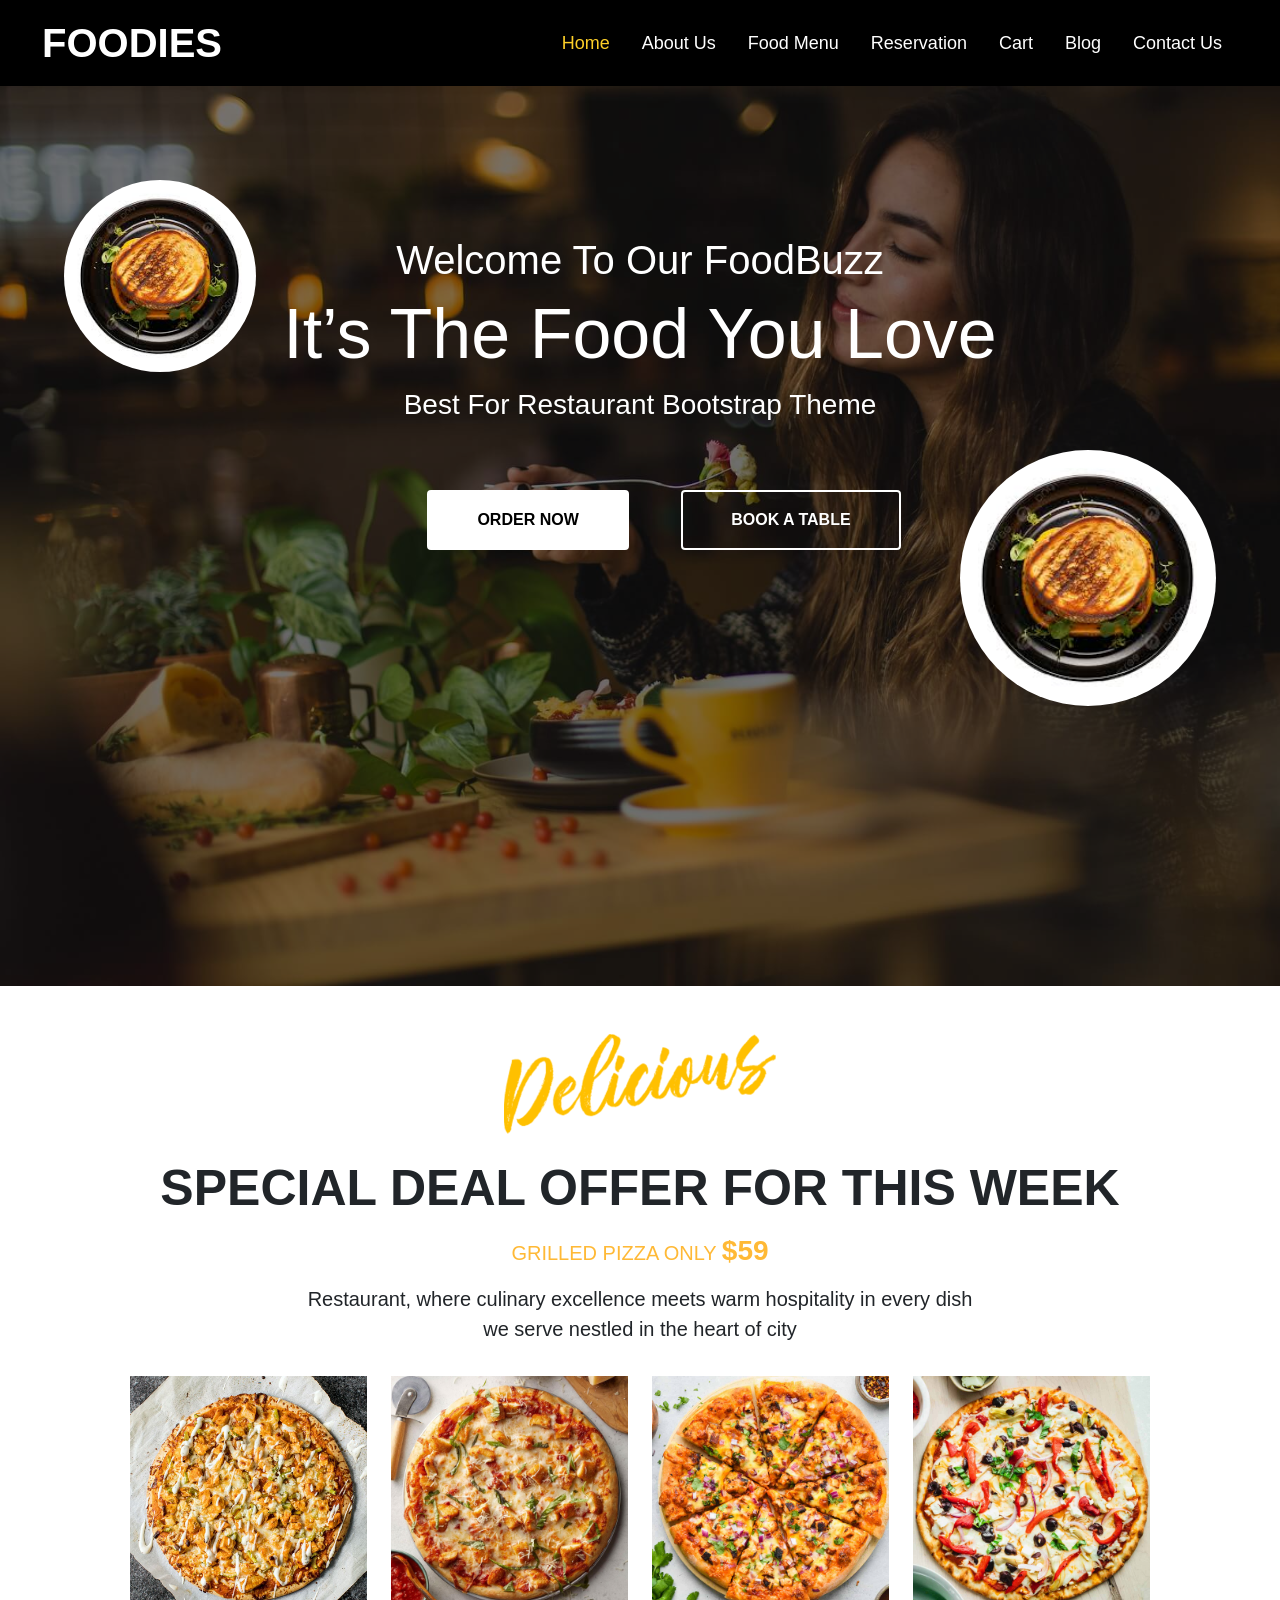
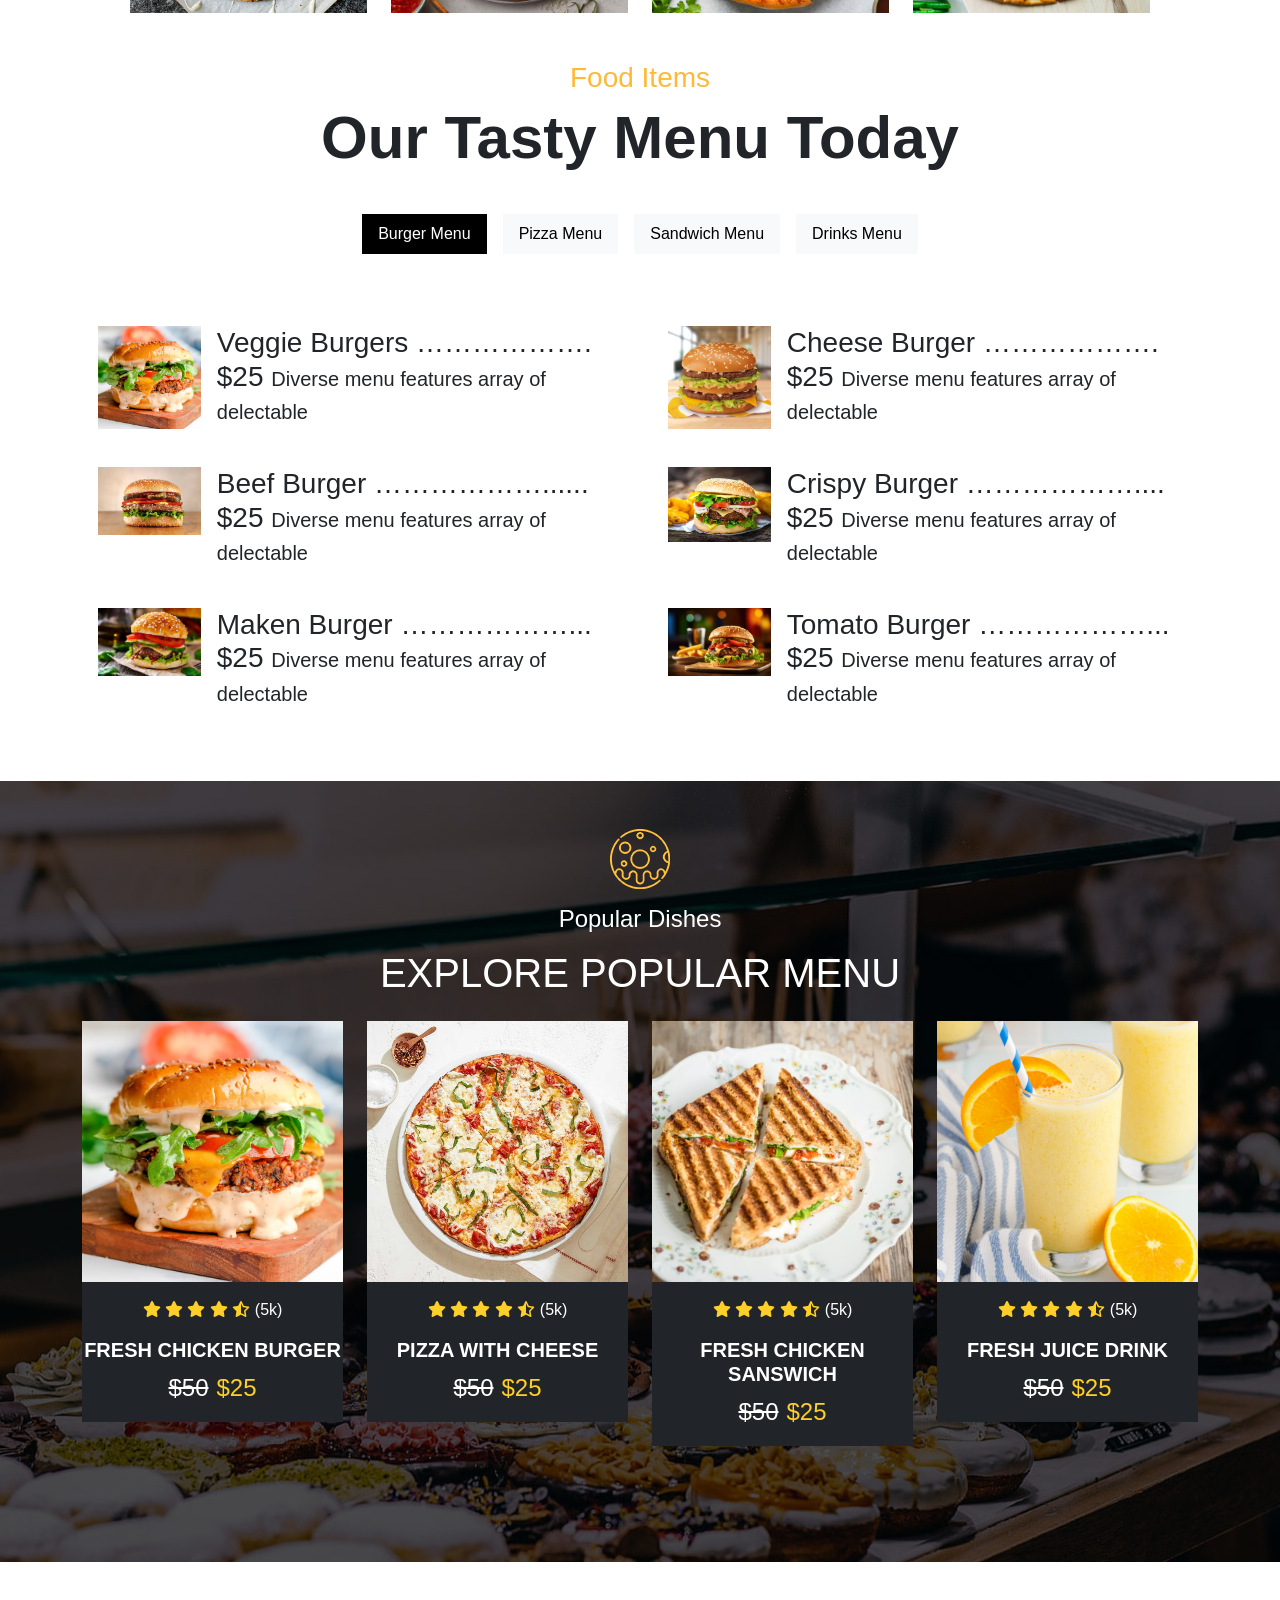
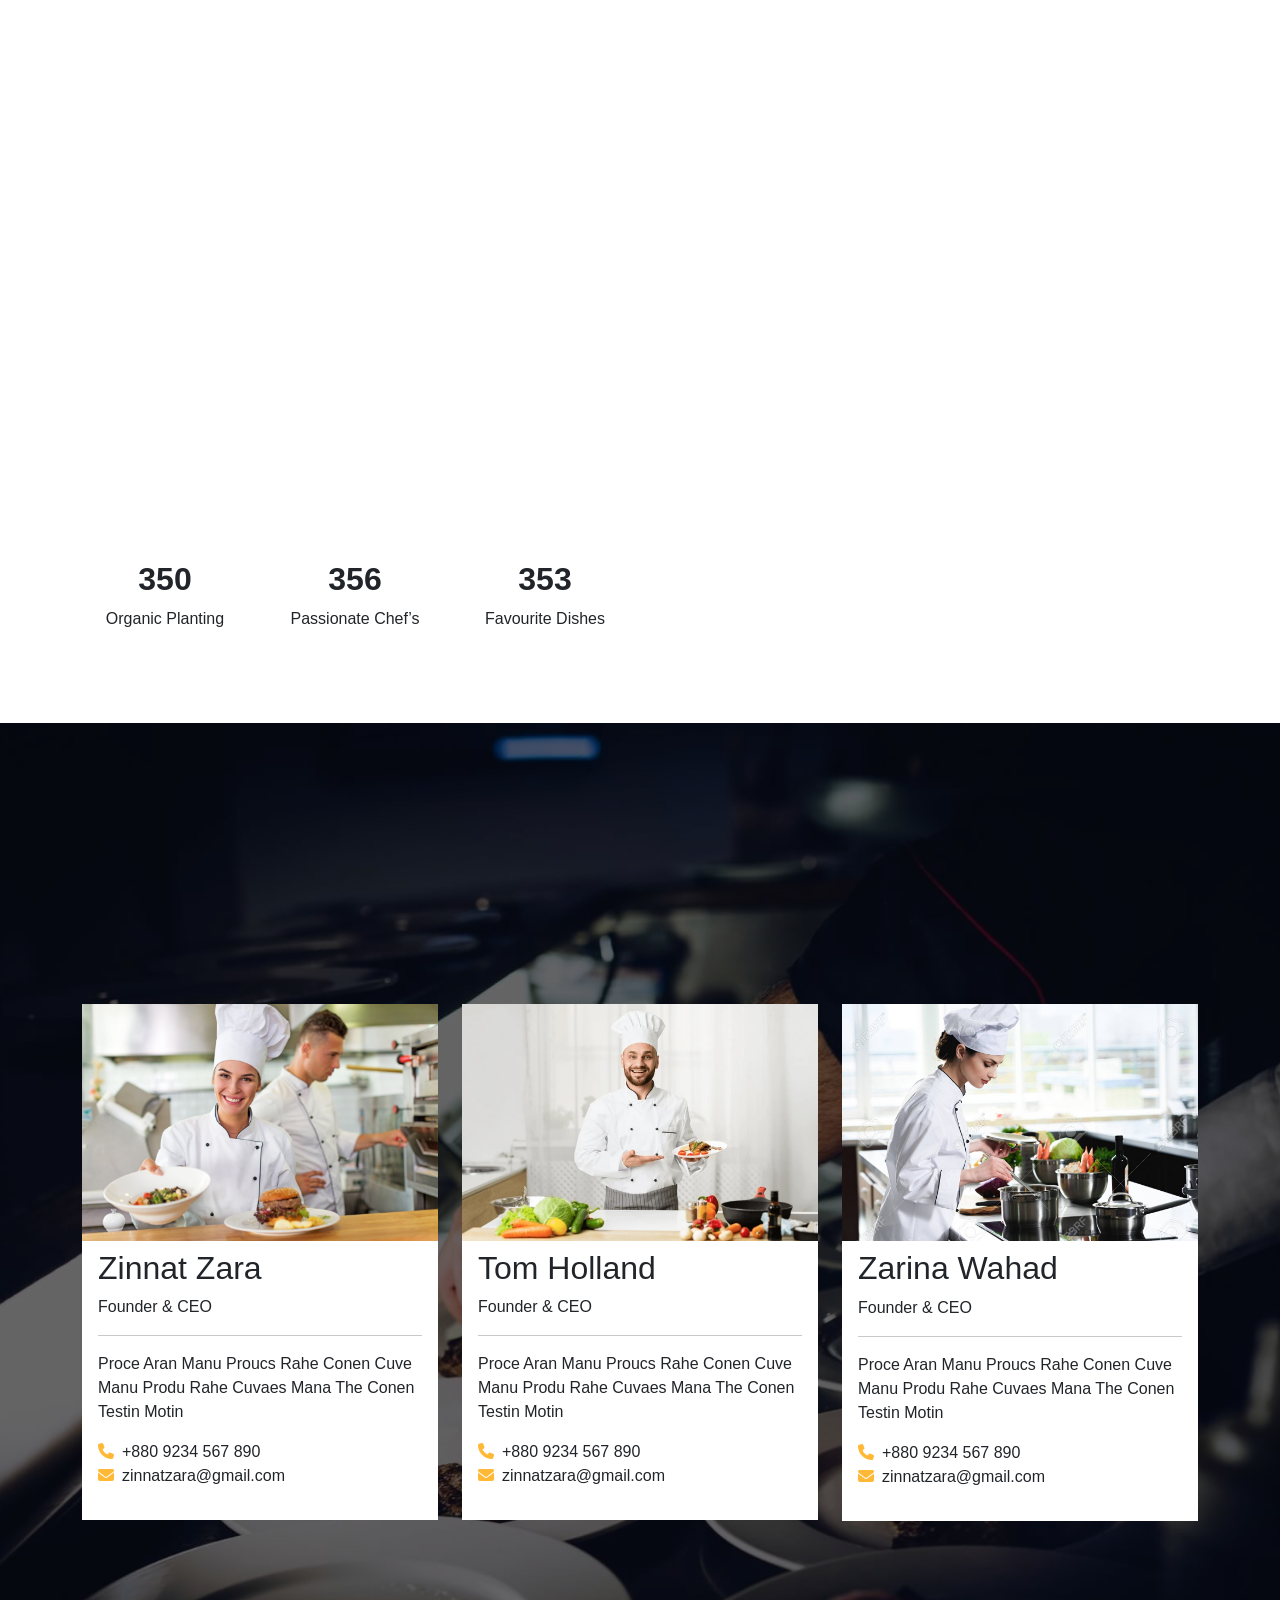
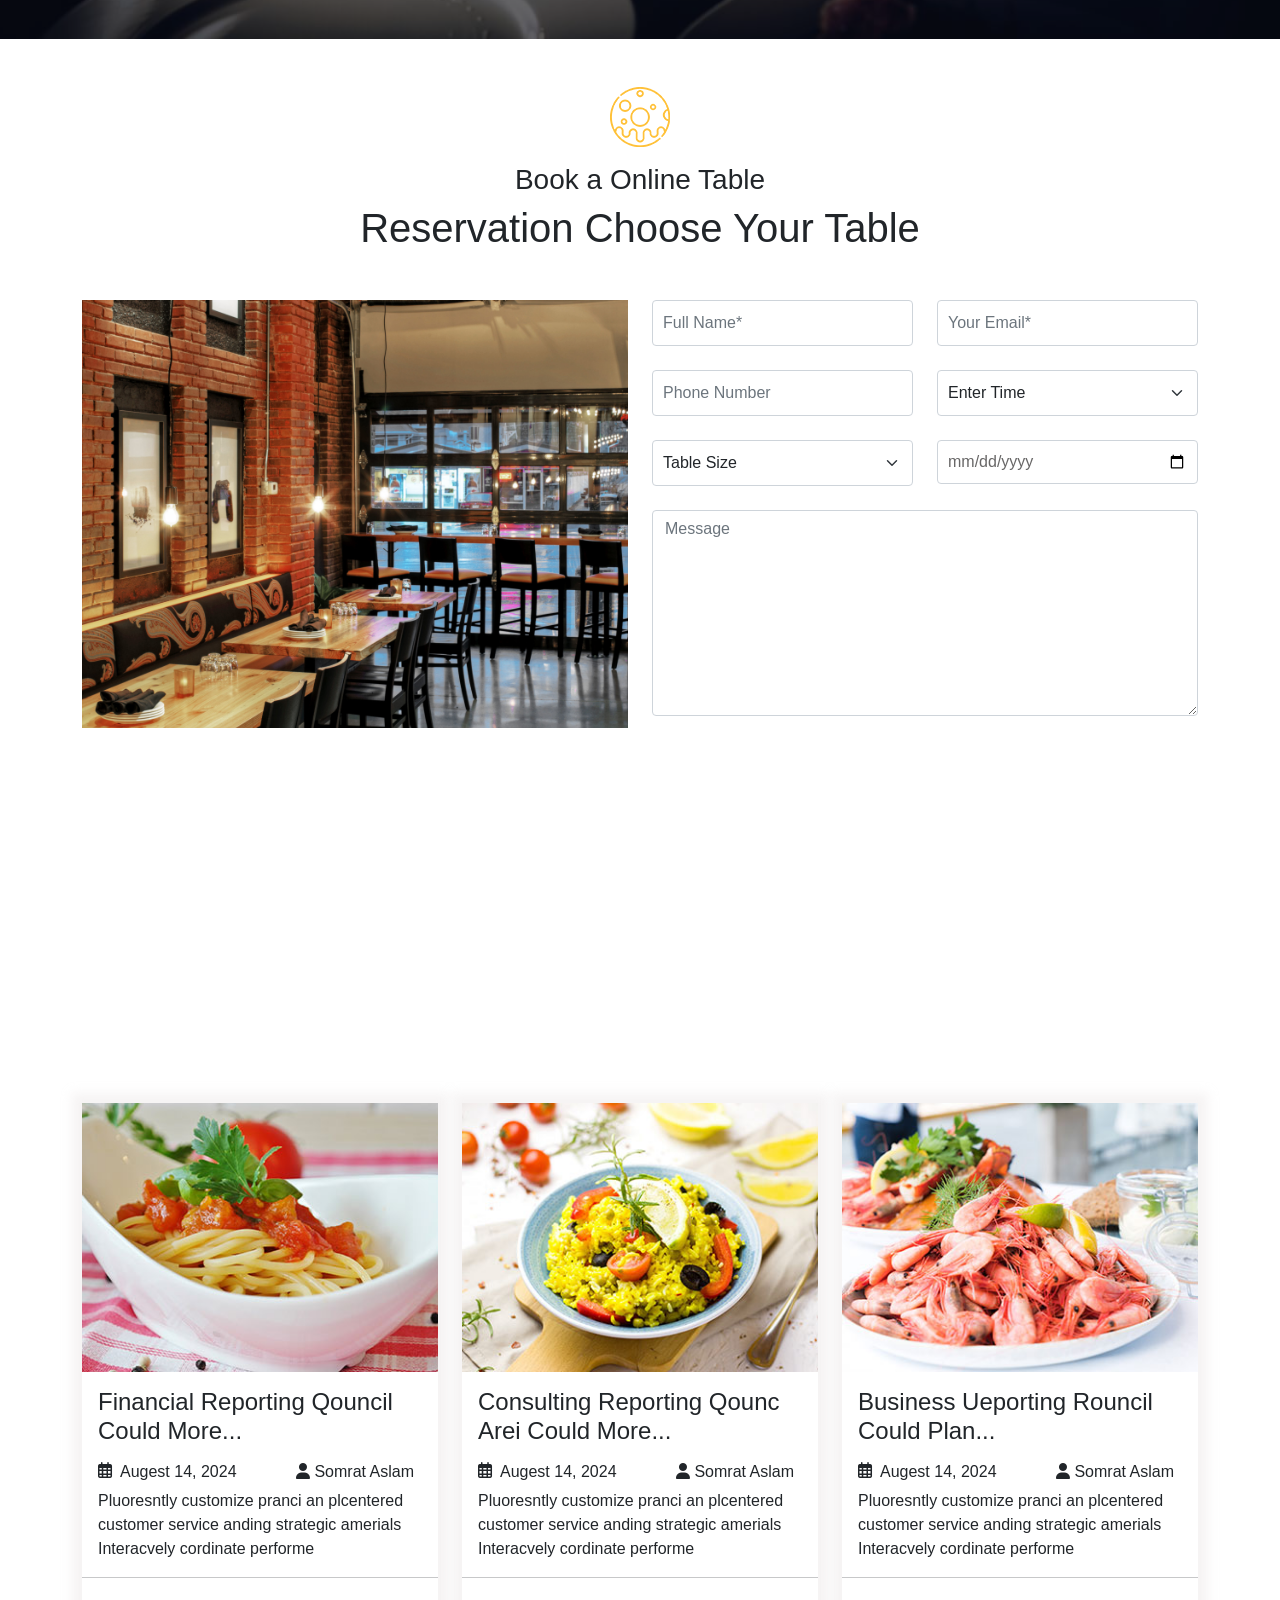
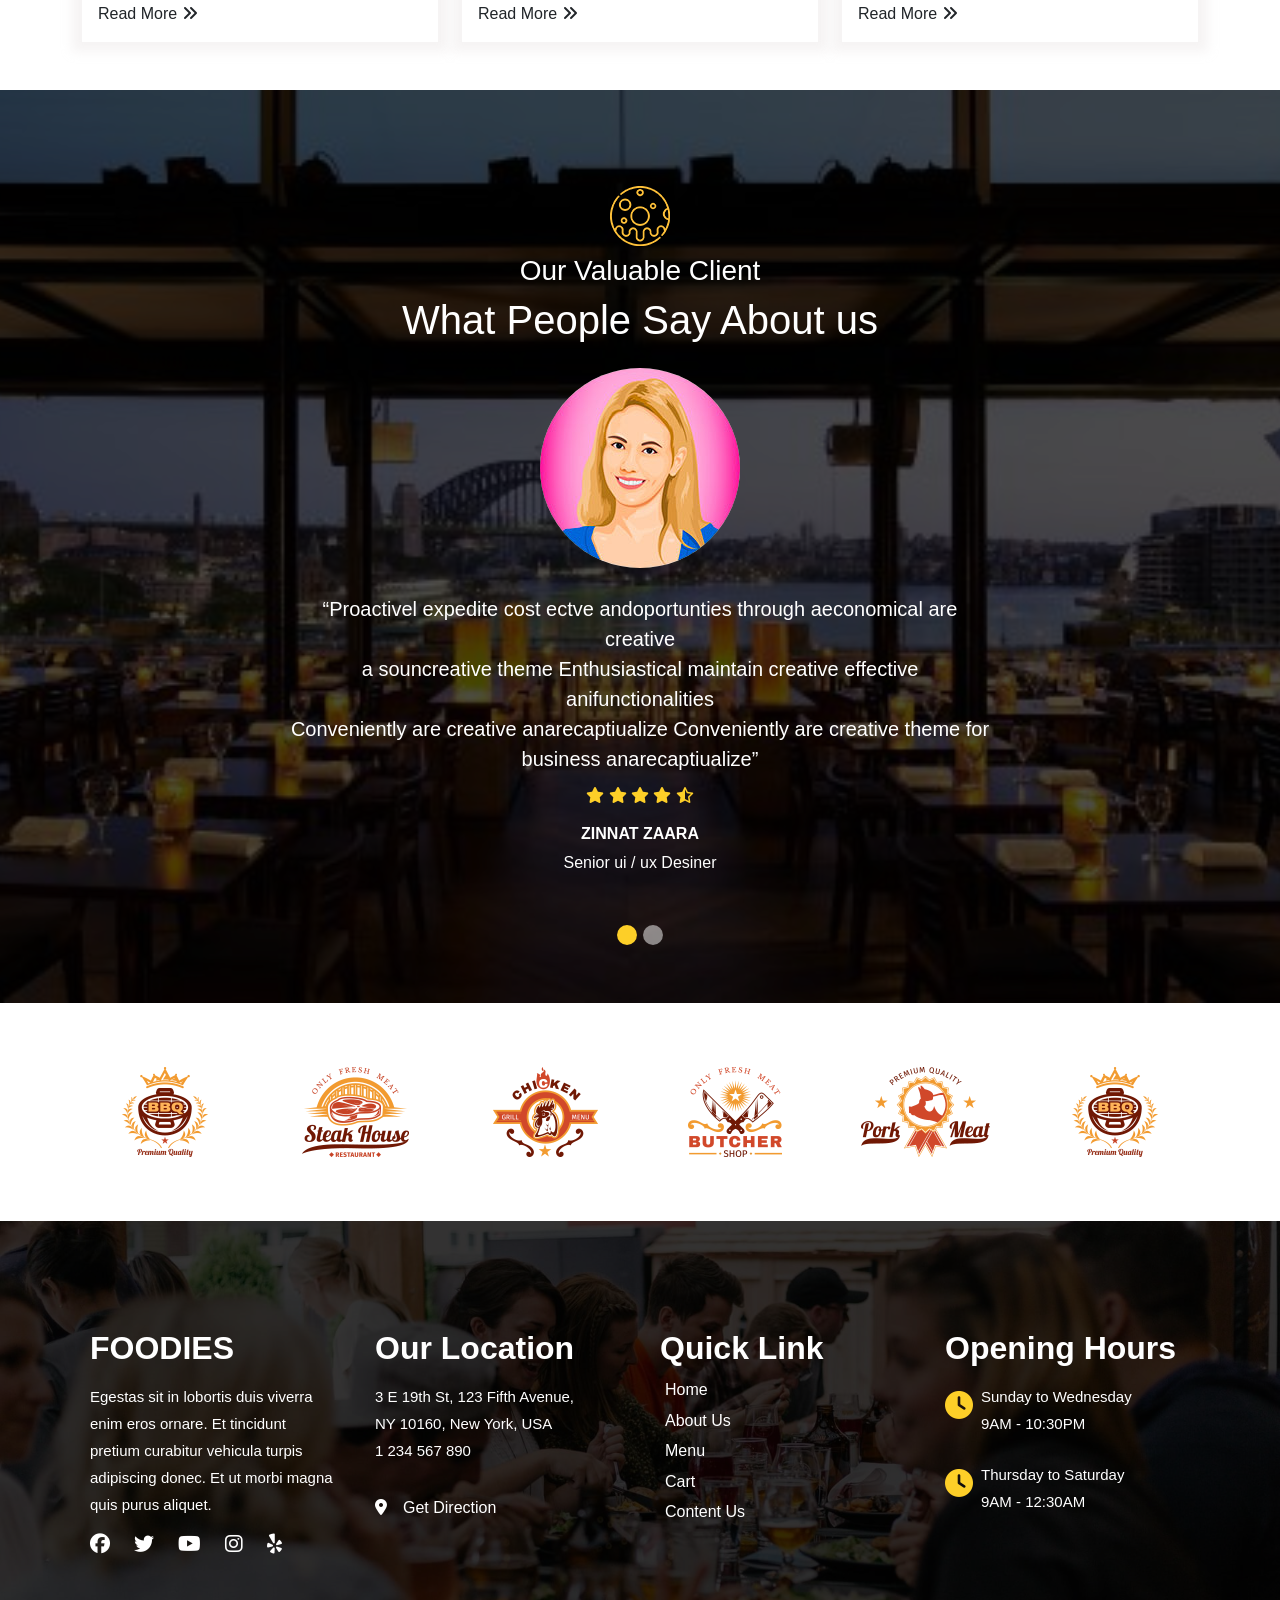
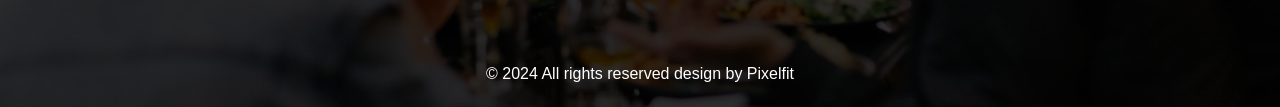
==== index.html @ 7171b112 "Add files via upload" ====
<!DOCTYPE html>
<html lang="en">

<head>
    <meta charset="UTF-8">
    <meta name="viewport" content="width=device-width, initial-scale=1.0">
    <title>FOODIES</title>
    <link rel="stylesheet" href="Assets/CSS/index.css">
    <link rel="stylesheet" href="Assets/CSS/responsive.css">
    <link rel="stylesheet" href="Assets/CSS/bootstrap.min.css">
    <link rel="stylesheet" href="Assets/CSS/all.css">
    <link rel="stylesheet" href="Assets/CSS/fontawesome.css">
    <link href="https://unpkg.com/aos@2.3.1/dist/aos.css" rel="stylesheet">
    <link rel="shortcut icon" href="Assets/Images/superfood.webp" type="image/x-icon">
</head>

<body>

    <!-- Nav-Section -->
        <nav class="navbar navbar-expand-lg navbar-light">
            <div class="container-fluid">
                <a class="navbar-brand fw-bold fs-1" href="#">FOODIES</a>
                <button class="navbar-toggler" type="button" data-bs-toggle="collapse"
                    data-bs-target="#navbarSupportedContent" aria-controls="navbarSupportedContent"
                    aria-expanded="false" aria-label="Toggle navigation">
                    <span class="navbar-toggler-icon"></span>
                </button>
                <div class="collapse navbar-collapse" id="navbarSupportedContent">
                    <ul class="navbar-nav ms-auto mb-2 mb-lg-0">
                        <li class="nav-item">
                            <a class="nav-link active" style="color: #fdcf28;" aria-current="page"
                                href="index.html">Home</a>
                        </li>
                        <li class="nav-item">
                            <a class="nav-link text-white" href="About-Us.html">About Us</a>
                        </li>
                        <li class="nav-item">
                            <a class="nav-link text-white" href="Food-Menu.html">Food Menu</a>
                        </li>
                        <li class="nav-item">
                            <a class="nav-link text-white" href="Reservation.html">Reservation</a>
                        </li>
                        <li class="nav-item">
                            <a class="nav-link text-white" href="Cart.html">Cart</a>
                        </li>
                        <li class="nav-item">
                            <a class="nav-link text-white" href="Blog.html">Blog</a>
                        </li>
                        <li class="nav-item">
                            <a class="nav-link text-white" href="Contact.html">Contact Us</a>
                        </li>
                    </ul>
                </div>
            </div>
        </nav>
    <div class="hero-section">
        <div class="img-1"><img src="Assets/Images/sandwich.jpeg" alt=""></div>
        <div class="heading text-center">
            <h2 class="text-white fs-1">Welcome To Our FoodBuzz</h2>
            <h1 class="text-white">It’s The Food You Love</h1>
            <p class="fs-3 text-white">Best For Restaurant Bootstrap Theme</p>
        </div>
        <div class="btns text-center">
            <button class="btn btn-1 fw-bold px-5 py-3 ms-5 mt-5" data-aos="fade-down" data-aos-duration="2000">ORDER
                NOW</button>
            <a href="#BookTable"><button class="btn btn-2 fw-bold px-5 py-3 ms-5 mt-5" data-aos="fade-down"
                    data-aos-duration="2000">BOOK A TABLE</button></a>
        </div>
        <div class="img-2"><img src="Assets/Images/sandwich.jpeg"></div>
    </div>
    <!-- End Nav-Section -->



    <!-- Start Offer-Section -->
    <section class="offer-sections my-5">
        <div class="container">
            <div class="row">
                <div class="col-lg-12">
                    <div class="offer-heading text-center" data-aos="fade-up" data-aos-duration="1500">
                        <img src="Assets/Images/delicious.png" alt="">
                        <h1 class="fw-bold mt-4 text-uppercase">Special deal offer for this week</h1>
                        <h5 class="my-3">grilled pizza only <span class="fs-3 fw-bold">$59</span></h5>
                        <p class="fs-5">Restaurant, where culinary excellence meets warm hospitality in every dish <br>
                            we serve nestled in the heart of city</p>
                    </div>
                </div>
            </div>
            <div class="row px-5 justify-content-center">
                <div class="col-lg-3 col-md-6 col-sm-6">
                    <div class="offer-1 mt-3" data-aos="fade-right" data-aos-duration="1500">
                        <img src="Assets/Images/pizza-3.jpeg" alt="">
                        <div class="discount">
                            <h4 class="fw-bold">Special Offer</h4>
                            <h1 class="fw-bold">$20</h1>
                            <h4 class="fw-bold">Discount</h4>
                        </div>
                    </div>
                </div>
                <div class="col-lg-3 col-md-6 col-sm-6">
                    <div class="offer-1 mt-3" data-aos="fade-right" data-aos-duration="1500">
                        <img src="Assets/Images/pizza-4.jpg" alt="">
                        <div class="discount">
                            <h4 class="fw-bold">Special Offer</h4>
                            <h1 class="fw-bold">$20</h1>
                            <h4 class="fw-bold">Discount</h4>
                        </div>
                    </div>
                </div>
                <div class="col-lg-3 col-md-6 col-sm-6">
                    <div class="offer-1 mt-3" data-aos="fade-right" data-aos-duration="1500">
                        <img src="Assets/Images/pizza-5.jpg" alt="">
                        <div class="discount">
                            <h4 class="fw-bold">Special Offer</h4>
                            <h1 class="fw-bold">$20</h1>
                            <h4 class="fw-bold">Discount</h4>
                        </div>
                    </div>
                </div>
                <div class="col-lg-3 col-md-6 col-sm-6">
                    <div class="offer-1 mt-3" data-aos="fade-right" data-aos-duration="1500">
                        <img src="Assets/Images/greek-pizza.jpg" alt="">
                        <div class="discount">
                            <h4 class="fw-bold">Special Offer</h4>
                            <h1 class="fw-bold">$20</h1>
                            <h4 class="fw-bold">Discount</h4>
                        </div>
                    </div>
                </div>
            </div>
        </div>
    </section>
    <!-- Start Offer-Section -->



    <!-- Start Food-items-Section -->
    <section class="food-items my-5">
        <div class="container">
            <div class="row">
                <div class="col-lg-12">
                    <div class="food-heading text-center" data-aos="fade-down" data-aos-duration="1500">
                        <h4 class="fs-3">Food Items</h4>
                        <h1 class="fw-bold">Our Tasty Menu Today</h1>
                    </div>
                </div>
            </div>
            <div class="row">
                <div class="col-lg-12 col-md-12 col-sm-12 col-10 ms-4 ms-xxl-0 ms-lg-0 ms-md-0 ms-sm-0">
                    <div class="Food-menu justify-content-center d-flex mt-4" data-aos="fade-right"
                        data-aos-duration="1500">
                        <ul class="nav">
                            <li id="button1" class="nav-items m-2" onclick="changebg(this)"><a href="#Burger"
                                    data-toggle="pill" class="nav-link active">Burger Menu</a></li>
                            <li id="button1" class="nav-items m-2" onclick="changebg(this)"><a href="#Pizza"
                                    data-toggle="pill" class="nav-link ">Pizza Menu</a></li>
                            <li id="button1" class="nav-items m-2" onclick="changebg(this)"><a href="#Sandwich"
                                    data-toggle="pill" class="nav-link">Sandwich Menu</a></li>
                            <li id="button1" class="nav-items m-2" onclick="changebg(this)"><a href="#Drinks"
                                    data-toggle="pill" class="nav-link">Drinks Menu</a></li>
                        </ul>
                    </div>
                </div>
            </div>
            <div class="row mt-5">
                <div class="tab-content">
                    <div class="tab-pane active" id="Burger">
                        <div class="row">
                            <div class="col-lg-6">
                                <div class="Burger-Menu m-3 d-flex" data-aos-duration="1500" data-aos="fade-right">
                                    <img src="Assets/Images/veggie-burgers.webp" alt="" width="20%" height="20%">
                                    <h3 class="ms-3">Veggie Burgers ………………. $25
                                        <span class="fs-5">Diverse menu features array of delectable</span>
                                    </h3>
                                </div>
                            </div>
                            <div class="col-lg-6">
                                <div class="Burger-Menu m-3 d-flex" data-aos-duration="1500" data-aos="fade-right">
                                    <img src="Assets/Images/Menu_Burgers.jpg" alt="" width="20%" height="20%">
                                    <h3 class="ms-3">Cheese Burger ………………. $25
                                        <span class="fs-5">Diverse menu features array of delectable</span>
                                    </h3>
                                </div>
                            </div>
                            <div class="col-lg-6">
                                <div class="Burger-Menu m-3 d-flex" data-aos-duration="1500" data-aos="fade-right">
                                    <img src="Assets/Images/beef-burger.jpeg" alt="" width="20%" height="20%">
                                    <h3 class="ms-3">Beef Burger ………………...... $25
                                        <span class="fs-5">Diverse menu features array of delectable</span>
                                    </h3>
                                </div>
                            </div>
                            <div class="col-lg-6">
                                <div class="Burger-Menu m-3 d-flex" data-aos-duration="1500" data-aos="fade-right">
                                    <img src="Assets/Images/crispy-burger.avif" alt="" width="20%" height="20%">
                                    <h3 class="ms-3">Crispy Burger ……………….... $25
                                        <span class="fs-5">Diverse menu features array of delectable</span>
                                    </h3>
                                </div>
                            </div>
                            <div class="col-lg-6">
                                <div class="Burger-Menu m-3 d-flex" data-aos-duration="1500" data-aos="fade-right">
                                    <img src="Assets/Images/makan-burger.jpg" alt="" width="20%" height="20%">
                                    <h3 class="ms-3">Maken Burger ………………... $25
                                        <span class="fs-5">Diverse menu features array of delectable</span>
                                    </h3>
                                </div>
                            </div>
                            <div class="col-lg-6">
                                <div class="Burger-Menu m-3 d-flex" data-aos-duration="1500" data-aos="fade-right">
                                    <img src="Assets/Images/burger-tomateoes.webp" alt="" width="20%" height="20%">
                                    <h3 class="ms-3">Tomato Burger ………………... $25
                                        <span class="fs-5">Diverse menu features array of delectable</span>
                                    </h3>
                                </div>
                            </div>
                        </div>
                    </div>
                    <div class="tab-pane" id="Pizza">
                        <div class="row">
                            <div class="col-lg-6">
                                <div class="Pizza-Menu m-3 d-flex">
                                    <img src="Assets/Images/pizza-5.jpg" alt="" width="20%" height="20%">
                                    <h3 class="ms-3">Bean Pizza ……………….......... $25
                                        <span class="fs-5">Diverse menu features array of delectable</span>
                                    </h3>
                                </div>
                            </div>
                            <div class="col-lg-6">
                                <div class="Pizza-Menu m-3 d-flex">
                                    <img src="Assets/Images/greek-pizza.jpg" alt="" width="20%" height="20%">
                                    <h3 class="ms-3">Greek Pizza ……………….... $25
                                        <span class="fs-5">Diverse menu features array of delectable</span>
                                    </h3>
                                </div>
                            </div>
                            <div class="col-lg-6">
                                <div class="Pizza-Menu m-3 d-flex">
                                    <img src="Assets/Images/california-pizza.jpg" alt="" width="20%" height="20%">
                                    <h3 class="ms-3">California Pizza ………………... $25
                                        <span class="fs-5">Diverse menu features array of delectable</span>
                                    </h3>
                                </div>
                            </div>
                            <div class="col-lg-6">
                                <div class="Pizza-Menu m-3 d-flex">
                                    <img src="Assets/Images/pizza-3.jpeg" alt="" width="20%" height="20%">
                                    <h3 class="ms-3">Crispy Pizza ………………..... $25
                                        <span class="fs-5">Diverse menu features array of delectable</span>
                                    </h3>
                                </div>
                            </div>
                            <div class="col-lg-6">
                                <div class="Pizza-Menu m-3 d-flex">
                                    <img src="Assets/Images/pizza-4.jpg" alt="" width="20%" height="20%">
                                    <h3 class="ms-3">Cheese Pizza ………………..... $25
                                        <span class="fs-5">Diverse menu features array of delectable</span>
                                    </h3>
                                </div>
                            </div>
                            <div class="col-lg-6">
                                <div class="Pizza-Menu m-3 d-flex">
                                    <img src="Assets/Images/popular-pizza.jpeg" alt="" width="20%" height="20%">
                                    <h3 class="ms-3">Beef Pizza ………………........ $25
                                        <span class="fs-5">Diverse menu features array of delectable</span>
                                    </h3>
                                </div>
                            </div>
                        </div>
                    </div>
                    <div class="tab-pane " id="Sandwich">
                        <div class="row">
                            <div class="col-lg-6">
                                <div class="Pizza-Menu m-3 d-flex">
                                    <img src="Assets/Images/open-sandwich.jpeg" alt="" width="20%" height="20%">
                                    <h3 class="ms-3">Open Sanswich ………………. $25
                                        <span class="fs-5">Diverse menu features array of delectable</span>
                                    </h3>
                                </div>
                            </div>
                            <div class="col-lg-6">
                                <div class="Pizza-Menu m-3 d-flex">
                                    <img src="Assets/Images/Egg-Sandwich.jpg" alt="" width="20%" height="20%">
                                    <h3 class="ms-3">Egg Sandwich ………………... $25
                                        <span class="fs-5">Diverse menu features array of delectable</span>
                                    </h3>
                                </div>
                            </div>
                            <div class="col-lg-6">
                                <div class="Pizza-Menu m-3 d-flex">
                                    <img src="Assets/Images/Grilled-sandwich.webp" alt="" width="20%" height="20%">
                                    <h3 class="ms-3">Grilled Sandwich …………....... $25
                                        <span class="fs-5">Diverse menu features array of delectable</span>
                                    </h3>
                                </div>
                            </div>
                            <div class="col-lg-6">
                                <div class="Pizza-Menu m-3 d-flex">
                                    <img src="Assets/Images/img-3.jpg" alt="" width="20%" height="20%">
                                    <h3 class="ms-3">vegetable Sandwich ………….. $25
                                        <span class="fs-5">Diverse menu features array of delectable</span>
                                    </h3>
                                </div>
                            </div>
                            <div class="col-lg-6">
                                <div class="Pizza-Menu m-3 d-flex">
                                    <img src="Assets/Images/club sandwich.jpg" alt="" width="20%" height="20%">
                                    <h3 class="ms-3">Club Sandwich ………………. $25
                                        <span class="fs-5">Diverse menu features array of delectable</span>
                                    </h3>
                                </div>
                            </div>
                            <div class="col-lg-6">
                                <div class="Pizza-Menu m-3 d-flex">
                                    <img src="Assets/Images/chicken sandwich.jpg" alt="" width="20%" height="20%">
                                    <h3 class="ms-3">Chicken Sandwich ………….... $25
                                        <span class="fs-5">Diverse menu features array of delectable</span>
                                    </h3>
                                </div>
                            </div>
                        </div>
                    </div>
                    <div class="tab-pane " id="Drinks">
                        <div class="row">
                            <div class="col-lg-6">
                                <div class="Pizza-Menu m-3 d-flex">
                                    <img src="Assets/Images/colorful-refreshing-cocktails.webp" alt="" width="20%"
                                        height="20%">
                                    <h3 class="ms-3">Refreshing Drinks ………………. $25
                                        <span class="fs-5">Diverse menu features array of delectable</span>
                                    </h3>
                                </div>
                            </div>
                            <div class="col-lg-6">
                                <div class="Pizza-Menu m-3 d-flex">
                                    <img src="Assets/Images/fruit-juices-drinks.webp" alt="" width="20%" height="20%">
                                    <h3 class="ms-3">Fruit Drinks ………………..... $25
                                        <span class="fs-5">Diverse menu features array of delectable</span>
                                    </h3>
                                </div>
                            </div>
                            <div class="col-lg-6">
                                <div class="Pizza-Menu m-3 d-flex">
                                    <img src="Assets/Images/vegetable-juices-drinks.webp" alt="" width="20%" height="20%">
                                    <h3 class="ms-3">vegetable Drinks ………………... $25
                                        <span class="fs-5">Diverse menu features array of delectable</span>
                                    </h3>
                                </div>
                            </div>
                            <div class="col-lg-6">
                                <div class="Pizza-Menu m-3 d-flex">
                                    <img src="Assets/Images/water-drink.webp" alt="" width="20%" height="20%">
                                    <h3 class="ms-3">Water Drinks ………………..... $25
                                        <span class="fs-5">Diverse menu features array of delectable</span>
                                    </h3>
                                </div>
                            </div>
                            <div class="col-lg-6">
                                <div class="Pizza-Menu m-3 d-flex">
                                    <img src="Assets/Images/coffee-hot.webp" alt="" width="20%" height="20%">
                                    <h3 class="ms-3">Hot Coffee Drinks ……………….. $25
                                        <span class="fs-5">Diverse menu features array of delectable</span>
                                    </h3>
                                </div>
                            </div>
                            <div class="col-lg-6">
                                <div class="Pizza-Menu m-3 d-flex">
                                    <img src="Assets/Images/cacao-chocolate-hot.webp" alt="" width="20%" height="20%">
                                    <h3 class="ms-3">Hot Chocolate ………………... $25
                                        <span class="fs-5">Diverse menu features array of delectable</span>
                                    </h3>
                                </div>
                            </div>
                        </div>
                    </div>
                </div>
            </div>
        </div>
    </section>
    <!-- End Food-items-Section -->


    <!-- Start PopularDish-Section -->
    <section class="popular-dish mt-5 pt-5">
        <div class="dish text-center" data-aos="fade-down" data-aos-duration="2000">
            <img src="Assets/Images/sc-img.png" class="pb-3" alt="">
            <h4 class="mb-3 text-white">Popular Dishes</h4>
            <h1 class="fs-lg-1 text-white">EXPLORE POPULAR MENU</h1>
        </div>
        <div class="container">
            <div class="row">
                <div class="col-lg-3 col-md-6 col-sm-6">
                    <div class="dish-1 bg-dark mt-3" data-aos="fade-down" data-aos-duration="1500">
                        <img src="Assets/Images/veggie-burgers.webp" alt="">
                           <div class="dish-hover">
                            <div class="stars text-center mt-3">
                                <i class="fa-solid fa-star"></i>
                                <i class="fa-solid fa-star"></i>
                                <i class="fa-solid fa-star"></i>
                                <i class="fa-solid fa-star"></i>
                                <i class="fa-regular fa-star-half-stroke"></i>
                                <span class="text-white">(5k)</span>
                            </div>
                            <h5 class="text-white text-uppercase mt-3 text-center fw-bold">fresh chicken burger</h5>
                            <p class="fs-4 text-center less-price pb-3"><del class="text-white pe-2">$50</del>$25</p> 
                           </div>
                    </div>
                </div>
                <div class="col-lg-3 col-md-6 col-sm-6">
                    <div class="dish-1 bg-dark mt-3" data-aos="fade-down" data-aos-duration="1500">
                        <img src="Assets/Images/california-pizza.jpg" alt="">
                        <div class="stars text-center mt-3">
                            <i class="fa-solid fa-star"></i>
                            <i class="fa-solid fa-star"></i>
                            <i class="fa-solid fa-star"></i>
                            <i class="fa-solid fa-star"></i>
                            <i class="fa-regular fa-star-half-stroke"></i>
                            <span class="text-white">(5k)</span>
                        </div>
                        <h5 class="text-white text-uppercase mt-3 text-center fw-bold">pizza with cheese</h5>
                        <p class="fs-4 text-center less-price pb-3"><del class="text-white pe-2">$50</del>$25</p>
                    </div>
                </div>
                <div class="col-lg-3 col-md-6 col-sm-6">
                    <div class="dish-1 bg-dark mt-3" data-aos="fade-down" data-aos-duration="1500"><img
                            src="Assets/Images/Grilled-sandwich.webp" alt="">
                            <div class="stars text-center mt-3">
                                <i class="fa-solid fa-star"></i>
                                <i class="fa-solid fa-star"></i>
                                <i class="fa-solid fa-star"></i>
                                <i class="fa-solid fa-star"></i>
                                <i class="fa-regular fa-star-half-stroke"></i>
                                <span class="text-white">(5k)</span>
                            </div>
                            <h5 class="text-white text-uppercase mt-3 text-center fw-bold">fresh chicken Sanswich</h5>
                            <p class="fs-4 text-center less-price pb-3"><del class="text-white pe-2">$50</del>$25</p>
                    </div>
                </div>
                <div class="col-lg-3 col-md-6 col-sm-6">
                    <div class="dish-1 bg-dark mt-3" data-aos="fade-down" data-aos-duration="1500"><img
                            src="Assets/Images/Orange-Juliu.jpg" alt="">
                            <div class="stars text-center mt-3">
                                <i class="fa-solid fa-star"></i>
                                <i class="fa-solid fa-star"></i>
                                <i class="fa-solid fa-star"></i>
                                <i class="fa-solid fa-star"></i>
                                <i class="fa-regular fa-star-half-stroke"></i>
                                <span class="text-white">(5k)</span>
                            </div>
                            <h5 class="text-white text-uppercase mt-3 text-center fw-bold">fresh Juice drink</h5>
                            <p class="fs-4 text-center less-price pb-3"><del class="text-white pe-2">$50</del>$25</p>
                    </div>
                </div>
            </div>
        </div>
    </section>
    <!-- End PopularDish-Section -->


    <!-- Start ChooseUs-Section -->
    <section class="choose-us my-5">
        <div class="container">
            <div class="row">
                <div class="col-lg-6">
                    <div class="choose-text" data-aos="fade-right" data-aos-duration="2000">
                        <h5 class="fw-bold">WHY CHOOSE US</h5>
                        <h1 class="py-3 fw-bold"> WE OFFER QUALITY SERVICE
                            THAT CUSTOMER NEEDS
                        </h1>
                        <p class="pt-3">Welcome too restaurant, were culinary
                            excellence meets warm Hospitality in every
                            dish we serve. Nestled in the heart of City
                            Name our eatery invites you on a journey
                        </p>
                        <button class="btn fw-bold px-5 py-3 mt-5" data-aos="fade-down" data-aos-duration="2000">ORDER
                            NOW<i class="fa-solid fa-arrow-right ps-2"></i></button>
                    </div>
                    <div class="row mt-5">
                        <div class="col-lg-4 col-md-4 col-sm-4 col-6">
                            <h2 class="fw-bold text-center" id="count">350</h2>
                            <p class="text-center">Organic Planting</p>
                        </div>
                        <div class="col-lg-4 col-md-4 col-sm-4 col-6">
                            <h2 class="fw-bold text-center " id="counter">356</h2>
                            <p class="text-center">Passionate Chef’s</p>
                        </div>
                        <div class="col-lg-4 col-md-4 col-sm-4 col-6">
                            <h2 class="fw-bold text-center" id="counting">353</h2>
                            <p class="text-center">Favourite Dishes</p>
                        </div>
                    </div>
                </div>
                <div class="col-lg-6">
                    <div class="row">
                        <div class="col-lg-6">
                            <div class="choose-box mt-3" data-aos="fade-right" data-aos-duration="2000">
                                <img src="Assets/Images/Quality service1.PNG" alt="">
                                <h2>Best Quality
                                    Food
                                </h2>
                                <p>Sed ut perspiciatis unde omnis este natus sit voluptatem</p>
                            </div>
                        </div>
                        <div class="col-lg-6">
                            <div class="choose-box mt-3" data-aos="fade-right" data-aos-duration="2000">
                                <img src="Assets/Images/Quality service4.PNG" alt="">
                                <h2> 100%Natural
                                    Food
                                </h2>
                                <p>Sed ut perspiciatis unde omnis este natus sit voluptatem</p>
                            </div>
                        </div>
                        <div class="col-lg-6">
                            <div class="choose-box mt-3" data-aos="fade-right" data-aos-duration="2000">
                                <img src="Assets/Images/Quality service3.PNG" alt="">
                                <h2 class="pt-2">Fast Food
                                    Delivery
                                </h2>
                                <p>Sed ut perspiciatis unde omnis este natus sit voluptatem</p>
                            </div>
                        </div>
                        <div class="col-lg-6">
                            <div class="choose-box mt-3" data-aos="fade-right" data-aos-duration="2000">
                                <img src="Assets/Images/Quality service2.PNG" alt="">
                                <h2> Money Back
                                    Guarantee
                                </h2>
                                <p>Sed ut perspiciatis unde omnis este natus sit voluptatem</p>
                            </div>
                        </div>
                    </div>
                </div>
            </div>
        </div>
    </section>
    <!-- End ChooseUs-Section -->


    <!-- Start Chef-Section -->
    <section class="chef-container">
        <div class="container">
            <div class="row">
                <div class="col-lg-12">
                    <div class="chef-heading text-center text-white pt-5" data-aos="fade-down" data-aos-duration="2000">
                        <img src="Assets/Images/sc-img.png" alt="">
                        <h4 class="pt-3">Meet Our Chef</h4>
                        <h1>Meet Our Very Best Chefs</h1>
                    </div>
                </div>
            </div>
            <div class="row py-5 justify-content-center">
                <div class="col-lg-4 col-md-6 col-sm-6">
                    <div class="chef1 mt-3 pb-3" data-aos="fade-down" data-aos-duration="2000">
                        <img src="Assets/Images/chef-1.jpg" alt="">
                        <h2 class="ps-3 pt-2">Zinnat Zara</h2>
                        <p class="px-3">Founder & CEO</p>
                        <hr class="mx-3">
                        <p class="px-3">Proce Aran Manu Proucs Rahe Conen Cuve Manu Produ Rahe Cuvaes Mana The Conen
                            Testin Motin</p>
                        <div class="d-flex ms-3">
                            <div class="chef-no">
                                <i class="fa-solid fa-phone"></i><span class="ps-2">+880 9234 567 890</span>
                            </div>
                        </div>
                        <div class="d-flex mb-3 ms-3">
                            <div class="chef-no">
                                <i class="fa-solid fa-envelope"></i><span class="ps-2">zinnatzara@gmail.com</span>
                            </div>
                        </div>
                    </div>
                </div>
                <div class="col-lg-4 col-md-6 col-sm-6">
                    <div class="chef1 mt-3 pb-3">
                        <img src="Assets/Images/chef.webp" class="w-100" alt="">
                        <h2 class="pt-2 ps-3"> Tom Holland</h2>
                        <p class="px-3">Founder & CEO</p>
                        <hr class="mx-3">
                        <p class="px-3">Proce Aran Manu Proucs Rahe Conen Cuve Manu Produ Rahe Cuvaes Mana The Conen
                            Testin Motin</p>
                        <div class="d-flex ms-3">
                            <div class="chef-no">
                                <i class="fa-solid fa-phone"></i><span class="ps-2">+880 9234 567 890</span>
                            </div>
                        </div>
                        <div class="d-flex mb-3 ms-3">
                            <div class="chef-no">
                                <i class="fa-solid fa-envelope"></i><span class="ps-2">zinnatzara@gmail.com</span>
                            </div>
                        </div>
                    </div>
                </div>
                <div class="col-lg-4 col-md-6 col-sm-6">
                    <div class="chef1 mt-3 pb-3" data-aos="fade-up" data-aos-duration="2000">
                        <img src="Assets/Images/chef-3.jpg" class="w-100" alt="">
                        <h2 class="pt-2 ps-3">Zarina Wahad</h2>
                        <p class="px-3">Founder & CEO</p>
                        <hr class="mx-3">
                        <p class="px-3">Proce Aran Manu Proucs Rahe Conen Cuve Manu Produ Rahe Cuvaes Mana The Conen
                            Testin Motin</p>
                        <div class="d-flex ms-3">
                            <div class="chef-no">
                                <i class="fa-solid fa-phone"></i><span class="ps-2">+880 9234 567 890</span>
                            </div>
                        </div>
                        <div class="d-flex mb-3 ms-3">
                            <div class="chef-no">
                                <i class="fa-solid fa-envelope"></i><span class="ps-2">zinnatzara@gmail.com</span>
                            </div>
                        </div>
                    </div>
                </div>
            </div>
        </div>
    </section>
    <!-- End Chef-Section -->


    <!-- Start Table-Section -->
    <section class="online-table-container mt-5" id="BookTable">
        <div class="online-table text-center" data-aos="fade-down" data-aos-duration="2000">
            <img src="Assets/Images/sc-img.png" alt="">
            <h3 class="pt-3">Book a Online Table</h3>
            <h1>Reservation Choose Your Table</h1>
        </div>
        <div class="container">
            <div class="row my-4" data-aos="fade-right" data-aos-duration="2000">
                <div class="col-lg-6 col-md-12 d-lg-block d-md-none d-sm-none">
                    <div class="table-img h-75 mt-4">
                        <img src="Assets/Images/images.jpg" alt="" class="w-100">
                    </div>
                </div>
                <div class="col-lg-6 col-md-12">
                    <form class="contact-form">
                        <div class="row">
                            <div class="col-md-6">
                                <div class="form-group mt-4">
                                    <input required type="text" id="fname" class="form-control"
                                        placeholder="Full Name*">
                                </div>
                            </div>
                            <div class="col-md-6">
                                <div class="form-group mt-4">
                                    <input required type="email" id="lname" class="form-control"
                                        placeholder="Your Email*">
                                </div>
                            </div>
                            <div class="col-md-6">
                                <div class="form-group mt-4">
                                    <input required type="number" id="email" class="form-control"
                                        placeholder="Phone Number">
                                </div>
                            </div>
                            <div class="col-md-6">
                                <div class="form-group">
                                    <select class="form-select w-100 mt-4">
                                        <option value="1">Enter Time</option>
                                        <option value="2">10:00 AM</option>
                                        <option value="3">11:00 AM</option>
                                        <option value="4">12:00 PM</option>
                                        <option value="5">01:00 PM</option>
                                        <option value="6">02:00 PM</option>
                                        <option value="7">03:00 PM</option>
                                        <option value="8">04:00 PM</option>
                                        <option value="9">05:00 PM</option>
                                    </select>
                                </div>
                            </div>
                            <div class="col-md-6">
                                <div class="form-group">
                                    <select class="form-select me-5 mt-4 w-100">
                                        <option value="1">Table Size</option>
                                        <option value="2">2F - 3F</option>
                                        <option value="3">2.5F - 3.5F</option>
                                        <option value="4">3F - 4F</option>
                                        <option value="5">3.5F - 4.5F</option>
                                        <option value="6">4F - 5F</option>
                                        <option value="7">4.5F - 5.5F</option>
                                        <option value="8">5F - 6F</option>
                                        <option value="9">5.5F - 6.5F</option>
                                    </select>
                                </div>
                            </div>
                            <div class="col-md-6">
                                <div class="form-group">
                                    <input required type="date" class="form-control w-100 mt-4">
                                </div>
                            </div>
                            <div class="col-sm-12">
                                <div class="form-group mt-4">
                                    <textarea rows="8" class="form-control" placeholder="Message"></textarea>
                                </div>
                                <button class="btn mt-4 px-4 py-3 fw-bold" data-aos="fade-down"
                                    data-aos-duration="2000">BOOK A TABLE</button>
                            </div>
                        </div>
                    </form>
                </div>
            </div>
        </div>
    </section>
    <!-- End Table-Section -->


    <!-- Start Blog-Section -->
    <section class="Blog-container">
        <div class="blog-heading text-center" data-aos="fade-right" data-aos-duration="2000">
            <img src="Assets/Images/sc-img.png" alt="">
            <h4 class="pt-3">Our Blog Posts</h4>
            <h1>The Latest News and Articles</h1>
        </div>
        <div class="container">
            <div class="row py-5 justify-content-center">
                <div class="col-lg-4 col-md-6 col-sm-12">
                    <div class="new mt-3" data-aos="fade-right" data-aos-duration="2000">
                        <img src="Assets/Images/new-img1.jpg" class="w-100 " alt="">
                        <img src="Assets/Images/noddles.jpg" class="new-hover" alt="">
                        <h2 class="ps-3 pe-2 mt-3 fs-4">Financial Reporting Qouncil Could More...</h2>
                        <h6 class="ps-3 pt-2 d-flex"><i class="fa-regular fa-calendar-days"></i> <span
                                class="ps-2">Augest 14, 2024 </span><span class="ms-auto me-4"><i
                                    class="fa-solid fa-user"></i> Somrat Aslam</span></h6>
                        <p class="ps-3">Pluoresntly customize pranci an plcentered customer service anding strategic
                            amerials Interacvely cordinate performe</p>
                        <hr>
                        <a href="#" class="nav-link d-inline-block text-dark ps-3 pb-3 read">Read More <i
                                class="fa-solid fa-angles-right"></i></a>
                    </div>
                </div>
                <div class="col-lg-4 col-md-6 col-sm-12">
                    <div class="new mt-3" data-aos="fade-right" data-aos-duration="2000">
                        <img src="Assets/Images/new-img2.jpg" class="w-100" alt="">
                        <img src="Assets/Images/rice.jpg" class="new-hover" alt="">
                        <h2 class="ps-3 pe-2 mt-3 fs-4">Consulting Reporting Qounc Arei Could More...</h2>
                        <h6 class="ps-3 pt-2 d-flex"><i class="fa-regular fa-calendar-days"></i> <span
                                class="ps-2">Augest 14, 2024 </span><span class="ms-auto me-4"><i
                                    class="fa-solid fa-user"></i> Somrat Aslam</span></h6>
                        <p class="ps-3">Pluoresntly customize pranci an plcentered customer service anding strategic
                            amerials Interacvely cordinate performe</p>
                        <hr>
                        <a href="#" class="nav-link d-inline-block text-dark ps-3 pb-3 read">Read More <i
                                class="fa-solid fa-angles-right"></i></a>
                    </div>
                </div>
                <div class="col-lg-4 col-md-6 col-sm-12">
                    <div class="new mt-3" data-aos="fade-right" data-aos-duration="2000">
                        <img src="Assets/Images/new-img3.jpg" class="w-100 " alt="">
                        <img src="Assets/Images/pot-live.jpg" class="new-hover" alt="">
                        <h2 class="ps-3 pe-2 mt-3 fs-4">Business Ueporting Rouncil Could Plan...</h2>
                        <h6 class="ps-3 pt-2 d-flex"><i class="fa-regular fa-calendar-days"></i> <span
                                class="ps-2">Augest 14, 2024 </span><span class="ms-auto me-4"><i
                                    class="fa-solid fa-user"></i> Somrat Aslam</span></h6>
                        <p class="ps-3">Pluoresntly customize pranci an plcentered customer service anding strategic
                            amerials Interacvely cordinate performe</p>
                        <hr>
                        <a href="#" class="nav-link d-inline-block text-dark ps-3 pb-3 read">Read More <i
                                class="fa-solid fa-angles-right"></i></a>
                    </div>
                </div>
            </div>
        </div>
    </section>
    <!-- End Blog-Section -->


    <!-- Start CustomerView-Section -->
    <div id="carouselExampleCaptions" class="carousel slide" data-bs-ride="carousel">
        <div class="carousel-indicators">
            <button type="button" data-bs-target="#carouselExampleCaptions" data-bs-slide-to="0" class="active"
                aria-current="true" aria-label="Slide 1"></button>
            <button type="button" data-bs-target="#carouselExampleCaptions" data-bs-slide-to="1"
                aria-label="Slide 2"></button>
        </div>
        <div class="carousel-inner">
            <div class="carousel-item pt-5 active" data-bs-interval="2000">
                <div class="client-heading text-center text-white py-5">
                    <img src="Assets/Images/sc-img.png" alt="">
                    <h3 class="pt-2">Our Valuable Client</h3>
                    <h1>What People Say About us</h1>
                    <img src="Assets/Images/client3.jpg" alt="" class="rounded-circle my-3">
                    <p class="fs-5">“Proactivel expedite cost ectve andoportunties through aeconomical are creative <br>
                        a
                        souncreative theme Enthusiastical maintain creative effective anifunctionalities <br>
                        Conveniently are creative
                        anarecaptiualize Conveniently are creative theme for <br> business anarecaptiualize”</p>
                    <div class="stars">
                        <i class="fa-solid fa-star"></i>
                        <i class="fa-solid fa-star"></i>
                        <i class="fa-solid fa-star"></i>
                        <i class="fa-solid fa-star"></i>
                        <i class="fa-regular fa-star-half-stroke"></i>
                    </div>
                    <h6 class="fw-bold mt-3">ZINNAT ZAARA</h6>
                    <span class="fs">Senior ui / ux Desiner</span>
                </div>
            </div>
            <div class="carousel-item pt-5" data-bs-interval="2000">
                <div class="client-heading text-center text-white py-5">
                    <img src="Assets/Images/sc-img.png" alt="">
                    <h3 class="pt-2">Our Valuable Client</h3>
                    <h1>What People Say About us</h1>
                    <img src="Assets/Images/client say.jpg" alt="" class="rounded-circle my-3">
                    <p class="fs-5">“Proactivel expedite cost ectve andoportunties through aeconomical are creative <br>
                        a
                        souncreative theme Enthusiastical maintain creative effective anifunctionalities <br>
                        Conveniently are creative
                        anarecaptiualize Conveniently are creative theme for <br> business anarecaptiualize”</p>
                    <div class="stars">
                        <i class="fa-solid fa-star"></i>
                        <i class="fa-solid fa-star"></i>
                        <i class="fa-solid fa-star"></i>
                        <i class="fa-solid fa-star"></i>
                        <i class="fa-regular fa-star-half-stroke"></i>
                    </div>
                    <h6 class="fw-bold mt-3">SUBRINA KABIR</h6>
                    <span class="fs">Lead Desiner</span>
                </div>
            </div>
        </div>
    </div>
    <!-- End CustomerView-Section -->


    <!-- Start logo-Section -->
    <section class="logo">
        <div class="container">
            <div class="row my-5 text-center">
                <div class="col-lg-2 col-md-4 col-sm-4 col-6">
                    <div class="logo-box my-3" data-aos="fade-right" data-aos-duration="2000">
                        <a href="#"><img src="Assets/Images/logo1.png" alt=""></a>
                    </div>
                </div>
                <div class="col-lg-2 col-md-4 col-sm-4 col-6">
                    <div class="logo-box my-3" data-aos="fade-right" data-aos-duration="2000">
                        <a href="#"><img src="Assets/Images/logo2.png" alt=""></a>
                    </div>
                </div>
                <div class="col-lg-2 col-md-4 col-sm-4 col-6">
                    <div class="logo-box my-3" data-aos="fade-right" data-aos-duration="2000">
                        <a href="#"><img src="Assets/Images/logo3.png" alt=""></a>
                    </div>
                </div>
                <div class="col-lg-2 col-md-4 col-sm-4 col-6">
                    <div class="logo-box my-3" data-aos="fade-right" data-aos-duration="2000">
                        <a href="#"><img src="Assets/Images/logo4.png" alt=""></a>
                    </div>
                </div>
                <div class="col-lg-2 col-md-4 col-sm-4 col-6">
                    <div class="logo-box my-3" data-aos="fade-right" data-aos-duration="2000">
                        <a href="#"><img src="Assets/Images/logo5.png" alt=""></a>
                    </div>
                </div>
                <div class="col-lg-2 col-md-4 col-sm-4 col-6">
                    <div class="logo-box my-3" data-aos="fade-right" data-aos-duration="2000">
                        <a href="#"><img src="Assets/Images/logo6.png" alt=""></a>
                    </div>
                </div>
            </div>
        </div>
    </section>
    <!-- Start logo-Section -->


    <!-- Start Footer-Section -->
    <footer>
        <div class="container">
            <div class="row mb-5">
                <div class="col-lg-3 col-md-6 col-sm-12 mb-5">
                    <div data-aos="fade-down" data-aos-duration="2000" class="footers m-2">
                        <div class="footer1">
                            <h2 class="text-white fw-bold">FOODIES</h2>
                        </div>
                        <p class="mt-3 text-white">Egestas sit in lobortis duis viverra enim eros ornare. Et tincidunt
                            pretium curabitur
                            vehicula turpis adipiscing donec. Et ut morbi magna quis purus aliquet.</p>
                        <div class="links d-flex">
                            <a href="#"><i class="me-4 fs-5 fa-brands fa-facebook"></i></a>
                            <a href="#"><i class="me-4 fs-5 fa-brands fa-twitter"></i></a>
                            <a href="#"><i class="me-4 fs-5 fa-brands fa-youtube"></i></a>
                            <a href="#"><i class="me-4 fs-5 fa-brands fa-instagram"></i></a>
                            <a href="#"><i class="me-4 fs-5 fa-brands fa-yelp"></i></a>
                        </div>
                    </div>
                </div>
                <div class="col-lg-3 col-md-6 col-sm-12 mb-5">
                    <div data-aos="fade-down" data-aos-duration="2000" class="footers text-white m-2">
                        <h2 class="fw-bold">Our Location</h2>
                        <p class="mt-3 mb-4">3 E 19th St, 123 Fifth Avenue,<br>
                            NY 10160, New York, USA <br>
                            1 234 567 890</p>
                        <a href="Contact.html" class="nav-link d-inline-block"><i
                                class="fa-solid fa-location-dot"></i><span class="ps-3">Get
                                Direction</span></a>
                    </div>
                </div>
                <div class="col-lg-3 col-md-6 col-sm-12 mb-5">
                    <div data-aos="fade-down" data-aos-duration="2000" class="footers m-2 text-white">
                        <h2 class="fw-bold">Quick Link</h2>
                        <ul class="navbar-nav">
                            <li><a href="index.html" class="nav-link d-inline-block">Home</a></li>
                            <li><a href="About-Us.html" class="nav-link d-inline-block">About Us</a></li>
                            <li><a href="Food-Menu.html" class="nav-link d-inline-block">Menu</a></li>
                            <li><a href="Cart.html" class="nav-link d-inline-block">Cart</a></li>
                            <li><a href="Contact.html" class="nav-link d-inline-block">Content Us</a></li>
                        </ul>
                    </div>
                </div>
                <div class="col-lg-3 col-md-6 col-sm-12 mb-5">
                    <div data-aos="fade-down" data-aos-duration="2000" class="footers m-2 text-white">
                        <h2 class="fw-bold">Opening Hours</h2>
                        <div class="d-flex time">
                            <i class="fa-solid fa-clock fs-3 pt-3"></i>
                            <div>
                                <p class="pt-2 ps-2">Sunday to Wednesday <br>9AM - 10:30PM</p>
                            </div>
                        </div>
                        <div class="d-flex time">
                            <i class="fa-solid fa-clock fs-3 pt-3"></i>
                            <div>
                                <p class="pt-2 ps-2">Thursday to Saturday <br>9AM - 12:30AM</p>
                            </div>
                        </div>
                    </div>
                </div>
            </div>
        </div>
        <p class="text-white text-center">© 2024 All rights reserved design by Pixelfit</p>
    </footer>
    <!-- Start Footer-Section -->

    <button onclick="topFunction()" id="myBtn" title="Go to top"><i class="fa-solid fa-angle-up"></i></button>

    <script src="Assets/Js/jquery.js"></script>
    <script src="Assets/Js/bootstrap.bundles.min.js"></script>
    <script src="Assets/Js/bootstrap.popper.min.js"></script>
    <script src="Assets/Js/bootstrap.js"></script>
    <script src="https://unpkg.com/aos@2.3.1/dist/aos.js"></script>
    <script src="Assets/Js/countMe.min.js"></script>
    <script src="Assets/Js/index.js"></script>

</body>

</html>
---- Assets/CSS/index.css ----
* {
  margin: 0;
  padding: 0;
  box-sizing: border-box;
  font-family: "Roboto", sans-serif;
}
:root{
  --primary-color: #fdcf28;
  --white-color: #fff;
  --black-color: #000000;
  --secondary-color: #ffb936;
  --light-color: #f8f9fa;
}
.hero-section {
  background: url(../Images/homepage-hero-bg-img.jpg)  rgba(0, 0, 0, 0.5);
  background-blend-mode: overlay;
  background-size: cover;
  min-height: 100vh;
  padding-bottom: 100px;
  /* margin-top: 10px; */
}
/* Nav-Section */
  .navbar {
    padding: 0 30px;
    position: sticky !important;
    top: 0;
    z-index: 2;
    background: var(--black-color);
  }
.navbar-light .navbar-brand {
  color: var(--white-color) !important;
}
.navbar-expand-lg .navbar-nav .nav-link {
  padding: 1rem !important;
  font-size: 18px;
}
.dropdown-menu {
  border-radius: 0 !important;
}
.navbar .dropdown:hover .dropdown-menu {
  display: block;
  border-top: 2px solid var(--primary-color);
}

.navbar-light .navbar-nav .nav-link:hover {
  color: var(--primary-color) !important;
}
.navbar-toggler {
  background-color: var(--white-color) !important;
}.About-head{
  padding-top: 150px;
  line-height: 2;
  letter-spacing: 0.5px;
}
.About-head h1{
  font-size: 70px;
}
.About-head a{
  color: #fff;
}
.About-head a i{
  font-size: 14px;
}
.About-head a:hover{
  color: #fdcf28;
}
.About-head span{
  color: #fdcf28;
  border-bottom: 2px solid;
}

.heading {
  padding-top: 150px;
}
.heading h1 {
  font-size: 70px;
}
.btns button.btn-1 {
  background-color: var(--white-color);
  color: var(--black-color);
  border: 2px solid var(--white-color);
}
.btns button.btn-2 {
  background-color: transparent;
  color: var(--white-color);
  border: 2px solid var(--white-color);
}
.btns .btn-1:hover, .btns .btn-2:hover{
  background: var(--primary-color);
  color: var(--white-color);
  border: 2px solid var(--primary-color);
}
.img-1 img {
  position: absolute;
  top: 20%;
  left: 5%;
  width: 15%;
  border-radius: 50%;
  animation: animate 12s linear infinite;
}
.img-2 img {
  position: absolute;
  top: 50%;
  right: 5%;
  width: 20%;
  border-radius: 50%;
  animation: animate 12s linear infinite;
}
@keyframes animate {
  0% {
    transform: rotate(0);
  }
  100% {
    transform: rotate(360deg);
  }
}
/* End Nav-Section */





/* Start Offer-Section */
.offer-heading h5 {
  color: var(--secondary-color);
  text-transform: uppercase;
}
.offer-heading h1 {
  font-size: 50px;
}
.offer-1 img {
  width: 100%;
  height: 100%;
  /* display: block;
    margin: auto; */
}
.offer-1 {
  position: relative;
}
.discount {
  position: absolute;
  bottom: 0;
  left: 0;
  width: 100%;
  height: 0;
  background: rgba(0, 0, 0, 0.6);
  color: var(--white-color);
  display: flex;
  justify-content: center;
  align-items: center;
  flex-direction: column;
  opacity: 0;
  transition: 0.5s;
}
.offer-1:hover .discount {
  opacity: 1;
  height: 100%;
}
/* Start Offer-Section */





/* Start Food-items-Section */
.food-heading h4 {
  color: var(--secondary-color);
}
.food-items h1 {
  font-size: 60px;
}
.Food-menu .nav a.active {
  background-color: var(--black-color);
  color: var(--white-color);
}
.Food-menu .nav li {
  background-color: var(--light-color);
}
.Food-menu .nav a {
  color: var(--black-color);
  transition: background-color 0.3s, color 0.3s;
}
/* End Food-items-Section */





/* Start PopularDish-Section */
.popular-dish {
  background: url(../Images/product-bg.jpg) center rgba(0, 0, 0, 0.7);
  background-blend-mode: overlay;
  padding-bottom: 100px;
}
.dish-1 {
  background: #058655;
  position: relative;
}
.dish-1 img {
  transition: all 0.8s;
  width: 100%;
  height: 100%;
}
/* .dish-1 img.hover-img {
  position: absolute;
  top: 0;
  left: 0;
  opacity: 0;
}
.dish-1:hover img {
  opacity: 0;
}
.dish-1:hover img.hover-img {
  opacity: 1;
} */
.less-price{
  color: #fdcf28;
}
/* End PopularDish-Section */



/* Start ChooseUs-Section */
.choose-text {
  padding: 20px;
  line-height: 2;
}
.choose-text p {
  font-size: 18px;
}
.choose-text button {
  background: var(--primary-color);
  color: var(--white-color);
}
.choose-text button:hover {
  background: var(--black-color);
  color: var(--white-color);
  transition: all 0.5s;
}
.choose-box {
  box-shadow: 0 0 10px 10px rgba(242, 239, 239, 0.7);
  padding: 30px;
  transition: 0.8s;
}
.choose-box:hover {
  transform: scale(1.1);
}
.choose-text h5 {
  color: var(--secondary-color);
}
/* End ChooseUs-Section */





/* Start Chef-Section */
.chef-container {
  background: url(../Images/choose-us-bg.jpg) center center rgba(0, 0, 0, 0.6);
  background-size: cover;
  background-blend-mode: overlay;
  min-height: 100vh;
  padding-bottom: 70px;
}
.chef1 {
  background: var(--white-color);
}
.chef1 img {
  width: 100%;
  height: 100%;
}
.chef-no i{
  color: var(--secondary-color);
}
.chef-no span{
  padding-top: -50px;
}
/* End Chef-Section */





/* Start Table-Section */
.online-table-container form select {
  padding: 10px;
  width: 34%;
}
.online-table-container form input[type="date"] {
  width: 34%;
  color: rgb(104, 103, 103);
  padding: 9px 10px;
}
.form-group input{
  padding: 10px 10px;
}
.online-table-container button {
  background: var(--primary-color);
  color: var(--white-color);
}
.online-table-container button:hover {
  background: var(--black-color);
  color: var(--white-color);
}
.table-img {
  overflow: hidden;
  /* height: 75%; */
}
.table-img img {
  transition: 0.5s;
}
.table-img:hover img {
  transform: scale(1.1) rotate(5deg);
}
/* End Table-Section */





/* Start Blog-Section */
.Blog-container .new {
  box-shadow: 0 0 10px 10px rgba(242, 239, 239, 0.7);
}
.read:hover {
  color: var(--primary-color) !important;
  transition: 0.5s;
}
.new {
  position: relative;
}
.new img {
  transition: all 0.8s;
  width: 100%;
}
.new img.new-hover {
  position: absolute;
  top: 0;
  left: 0;
  opacity: 0;
}
.new:hover img {
  opacity: 0;
}
.new:hover img.new-hover {
  opacity: 1;
}
/* End Blog-Section */





/* Start CustomerView-Section */
.carousel {
  background: url(../Images/resturant.jpg) center center rgba(0, 0, 0, 0.7);
  background-size: cover;
  background-blend-mode: overlay;
  padding-bottom: 80px;
}
.client-heading p {
  margin: 10px 290px;
}
.stars i {
  color: var(--primary-color);
}
.carousel-indicators [data-bs-target] {
  width: 20px !important;
  height: 20px !important;
  border-radius: 50% !important;
}
.carousel-indicators {
  margin-bottom: 3rem !important;
}
.carousel-indicators .active {
  background-color: var(--primary-color) !important;
}
/* End CustomerView-Section */






/* Start logo-Section */
.logo-box img {
  transition: 0.5s;
}
.logo-box:hover img {
  transform: scale(1.3);
}
/* End logo-Section */






/* Start Footer-Section */
footer {
  background: url(../Images/testimonail-section-bg-1.jpg) center center rgba(0, 0, 0, 0.8);
  background-size: cover;
  background-blend-mode: overlay;
  padding: 100px 0 5px 0;
}
.footers p {
  font-size: 15px;
  line-height: 1.8;
}
.footers .links i {
  color: var(--white-color);
  transition: 0.5s;
}
.footers .links i:hover {
  color: var(--primary-color);
}
.footers .nav-link {
  color: var(--white-color);
  padding: 0.5rem 0 !important;
}
.footers .nav-link:hover {
  color: var(--primary-color);
}
.footers .navbar-nav .nav-link {
  padding: 0.2rem 5px !important;
}
.footers .time i {
  color: var(--primary-color);
}
.footers .time span {
  font-size: 17px;
}
.footers a.btable {
  border-radius: 0 !important;
  color: var(--white-color);
}
.footers a.btable:hover {
  background: var(--white-color);
  color: var(--black-color);
}
/* End Footer-Section */
#myBtn {
  display: none;
  position: fixed;
  bottom: 20px;
  right: 30px;
  z-index: 99; 
  border: none;
  outline: none;
  background: var(--primary-color);
  color: var(--white-color);
  cursor: pointer;
  padding: 13px 16px;
  border-radius: 5px;
  font-size: 14px;
}




/* Start About-Us Section */
.About-text h5{
  font-size: medium;
}
.About-text p{
  font-size: 18px;
}
.About-text button{
  background: #fdcf28;
  color: #fff;
}
.About-text button:hover{
background: #000000;
color: #fff;
}
.About-text h5{
  color: #fdcf28;
}
/* Start About-Us Section */




/* Start Dishes Section */
.Dishes .dishes1 p, .Dishes .dishes2 p{
  color: #7a7a7a;
  width: 80%;
}
.Dishes .dishes2 p{
  border-bottom: 1px dashed;
}
/* End Dishes Section */



/* Start About-container */
.About-container{
  background: url(../Images/slide-1.jpg);
  background-blend-mode: overlay;
  background-size: cover;
  min-height: 80vh;
  padding-bottom: 50px;
}
/* End About-container */



/* Start Blog-container */
.Blog-page{
  background: url(../Images/banner.jpg)  rgba(0, 0, 0, 0.8);
  min-height: 80vh;
  background-blend-mode: overlay;
  background-size: cover;
  padding-bottom: 50px;
}
/* End Blog-container */



/* Start Cart-container */
.Cart-page{
  background: url(../Images/resturant.jpg) center center rgba(0, 0, 0, 0.8);
  min-height: 80vh;
  background-blend-mode: overlay;
  background-size: cover;
  padding-bottom: 50px;
}
/* End Cart-container */



/* Start Contact-container */
.Contact-page{
  background: url(../Images/about-section-bg-img.jpg) center center rgba(0, 0, 0, 0.7);
  background-blend-mode: overlay;
  background-size: cover;
  min-height: 80vh;
}
/* End Contact-container */



/* Start Menu-container */
.Menu-page{
  background: url(../Images/slide-3.jpg) center center rgba(0, 0, 0, 0.2);
  min-height: 80vh;
  background-blend-mode: overlay;
  background-size: cover;
}
/* End Menu-container */



/* Start Table-container */
.Table-page{
  background: url(../Images/Table.webp) center center rgba(0, 0, 0, 0.7);
  min-height: 80vh;
  background-blend-mode: overlay;
  background-size: cover;
  padding-bottom: 50px;
}
/* End Table-container */


/* Start Blog-Section */
.Blog-container .new {
  box-shadow: 0 0 10px 10px rgba(242, 239, 239, 0.7);
}
.read:hover {
  color: var(--primary-color) !important;
  transition: 0.5s;
}
.new {
  position: relative;
}
.new img {
  transition: all 0.8s;
  width: 100%;
}
/* End Blog-Section */



/* Start Cart Section */
.cart-img{
  width: 110px;
  height: 110px;
}
.cart-img img{
  width: 100%;
  height: 100%;
}
.cart-info{
  background: var(--primary-color);
}
.quality button{
  border-radius: 0 !important;
}
.item-img{
  width: 100px;
  height: 100px;
}
.item-img img{
  width: 100%;
  height: 100%;
}
.product-container{
  margin-top: 100px;
}
.product-detail .col-lg-5 .navbar{
    padding-top: 0;
    padding-bottom: 0;
}
.product-detail .col-lg-5 .navbar p{
    margin-top: 16px;
}
.product-detail p{
    font-size: 14px;
    margin-top: 16px;
}
.product-detail{
    border-radius: 50px;
    background: #fdcf28;
    /* color: var(--gray-color); */
    margin-bottom: 15px;
}
.p2{
    padding-bottom: 20px;
    border-radius: 0;
    background: none;
}
.product-detail .imgs{
    width: 120px;
    height: 100px;
}
.product-detail .product{
    font-size: 14px;
    font-weight: 500;
    padding-left: 20px;
    font-family: "Rokkitt", Georgia, serif;
}
.product-img img{
    width: 100%;
}
.product-img p{
    font-size: 13px;
    padding: 40px 0;
}
.product-img p span{
    font-family: "Rokkitt", Georgia, serif;
}
.product-name input{
    width: 15%;
    border-radius: 0;
}
.bg-transparent{
  z-index: -1;
}
.cart-head{
  background: transparent;
}
.product-name .line1{
    font-size: 17px;
}
.product-name .close{
    width: 20px;
    height: 25px;
    color: var(--gray-color);
    background: #f2f2f2;
}
.product-name button{
  border: 1px solid var(--black-color);
}
.product-name .close i{
    padding: 4px;
    font-size: 14px;
    color: var(--para-color);
}
/* End Cart Section */


/* Start Contact Section */
.Contact-Us button {
  background: #fdcf28;
  color: #fff;
  }
  .Contact-Us button:hover {
    background: #000000;
    color: #fff;
  }
  /* End Contact Section */


  
  /* Start Table-Section */
  .online-table-container form select {
    padding: 10px;
    width: 34%;
  }
  .online-table-container form input[type="date"] {
    width: 34%;
    color: rgb(104, 103, 103);
    padding: 9px 10px;
  }
  .form-group input{
    padding: 10px 10px;
  }
  .online-table-container button {
    background: var(--primary-color);
    color: var(--white-color);
  }
  .online-table-container button:hover {
    background: var(--black-color);
    color: var(--white-color);
  }
  .table-img {
    overflow: hidden;
    /* height: 75%; */
  }
  .table-img img {
    transition: 0.5s;
  }
  .table-img:hover img {
    transform: scale(1.1) rotate(5deg);
  }
  /* End Table-Section */



/* Start Foods-Menu Section */
.items img{
  width: 120px;
  height: 110px;
}
/* End Foods-Menu Section */
---- Assets/CSS/responsive.css ----
@media (max-width: 992px) {
  .heading h1 {
    font-size: 55px !important;
  }
  .heading h2 {
    font-size: 35px !important;
  }
  .heading p {
    font-size: 20px !important;
  }
}
@media (max-width: 576px) {
  .heading h1 {
    font-size: 45px !important;
  }
  .heading h2 {
    font-size: 30px !important;
  }
  .heading p {
    font-size: 20px !important;
  }
}
@media (max-width: 450px) {
  .heading h1 {
    font-size: 30px !important;
  }
  .heading h2 {
    font-size: 20px !important;
  }
  .heading p {
    font-size: 15px !important;
  }
}
@media (max-width: 992px) {
    .img-1 img,
    .img-2 img {
      display: none;
    }
  }
@media (max-width: 992px) {
  .offer-heading h1 {
    font-size: 45px;
  }
}
@media (max-width: 768px) {
  .offer-heading h1 {
    font-size: 40px;
  }
}
@media (max-width: 576px) {
  .offer-heading h1 {
    font-size: 30px;
  }
}

@media (max-width: 575px) {
  .offer-1 img {
    width: 100%;
    height: 100%;
  }
  .offer-1 {
    padding: 0 60px;
  }
}
@media (max-width: 480px) {
  .offer-1 img {
    width: 100%;
    height: 100%;
  }
  .offer-1 {
    padding: 0 10px;
  }
}

@media (max-width: 992px) {
  .food-items h1 {
    font-size: 50px;
  }
}
@media (max-width: 768px) {
  .food-items h1 {
    font-size: 45px;
  }
}
@media (max-width: 576px) {
  .food-items h1 {
    font-size: 40px;
  }
}

@media (max-width: 577px) {
  .dish-1 img {
    width: 100%;
    height: 100%;
  }
  .dish-1 {
    padding: 0 80px;
  }
}
@media (max-width: 480px) {
  .dish-1 img {
    width: 100%;
    height: 100%;
  }
  .dish-1 {
    padding: 0 30px;
  }
}
@media (max-width: 575px) {
  .chef1 img {
    width: 100%;
    height: 100%;
  }
  .chef1 {
    margin: 0 60px;
  }
}
@media (max-width: 450px) {
  .chef1 img {
    width: 100%;
    height: 100%;
  }
  .chef1 {
    margin: 0 30px;
  }
}
@media (max-width: 5400px) {
  .chef1 .d-flex .no {
    padding: 8px 22px;
  }
}
@media (max-width: 992px) {
  .online-table-container .table-img {
    display: none;
  }
}
 @media (min-width:1300px) and (max-width:1600px) {
  .Blog-container{
    margin-top: -80px;
  }
 }
@media (max-width: 768px) {
  .Blog-container .new {
    margin: 0 60px;
  }
}
@media (max-width: 500px) {
  .Blog-container .new {
    margin: 0 10px;
  }
}
@media (max-width: 992px) {
  .client-heading p {
    display: none;
  }
}

@media (max-width:992px) {
  .About-head h1{
      font-size: 50px;
  }
}
@media (max-width:768px) {
  .About-head h1{
      font-size: 45px;
  }
}
@media (max-width:576px) {
  .About-head p{
      display: none;
  }
}
@media (max-width:992px) {
  .dish1{
    margin-right: 250px;
  }
  .dish1 img{
    width: 100%;
    height: 100%;
  }
}
@media (max-width:767px) {
  .dish1{
    margin-right: 100px;
  }
  .dish1 img{
    width: 100%;
    height: 100%;
  }
}
@media (max-width:390px) {
  .items-text p{
    display: none;
  }
}
@media (max-width:390px) {
  .items-text h4{
    margin: 20px 0;
  }
}
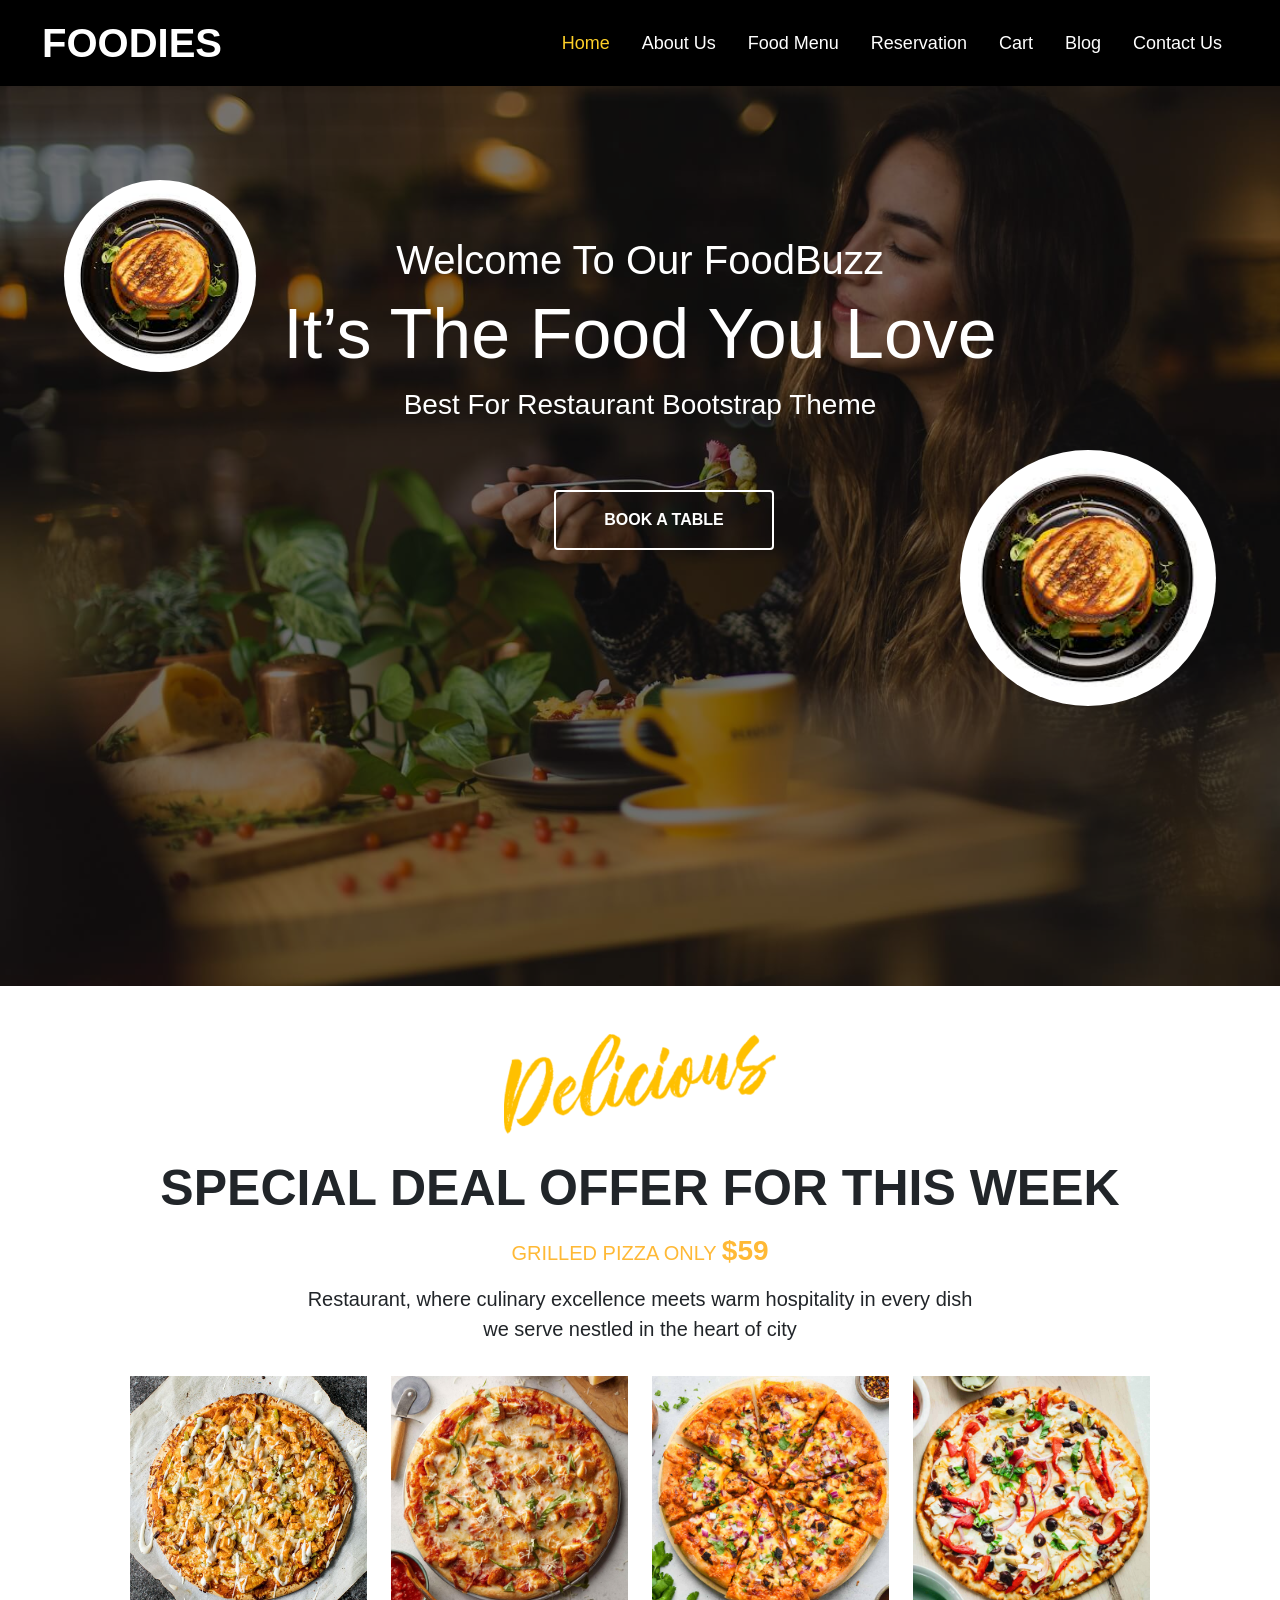
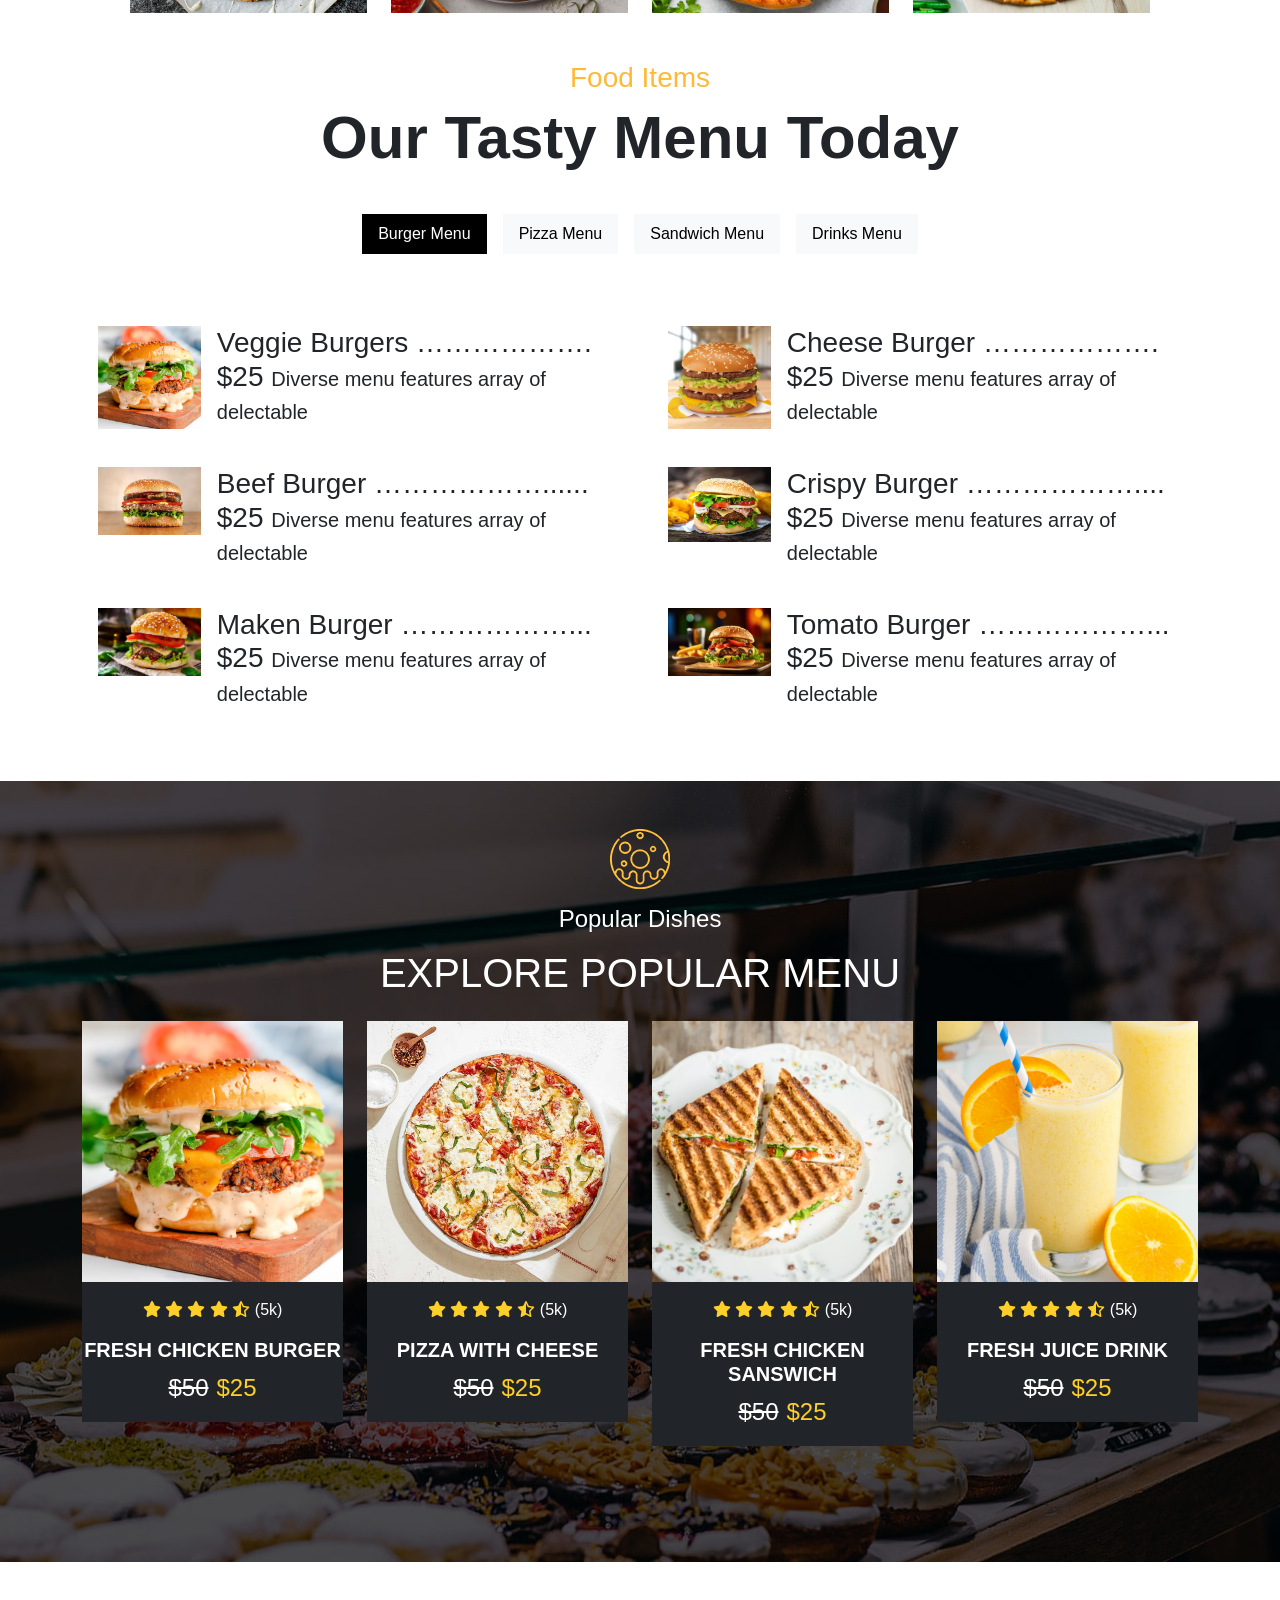
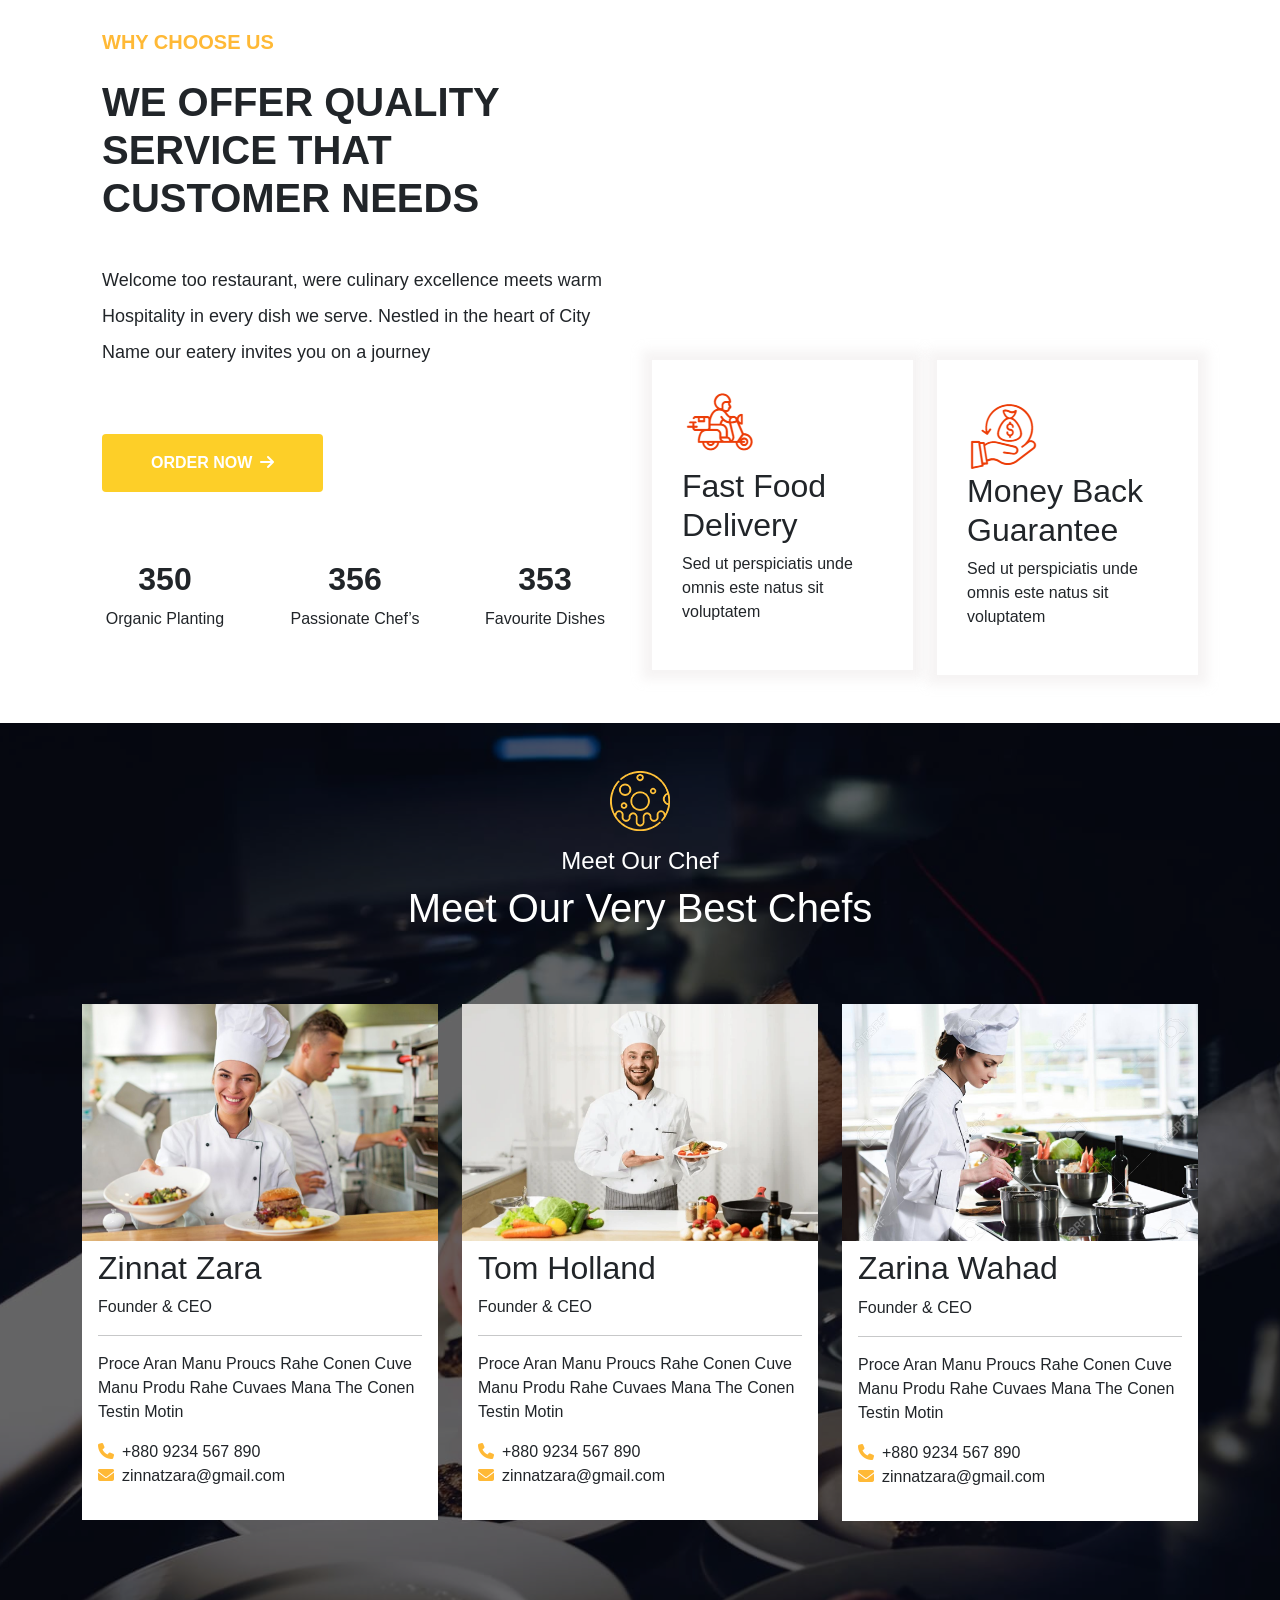
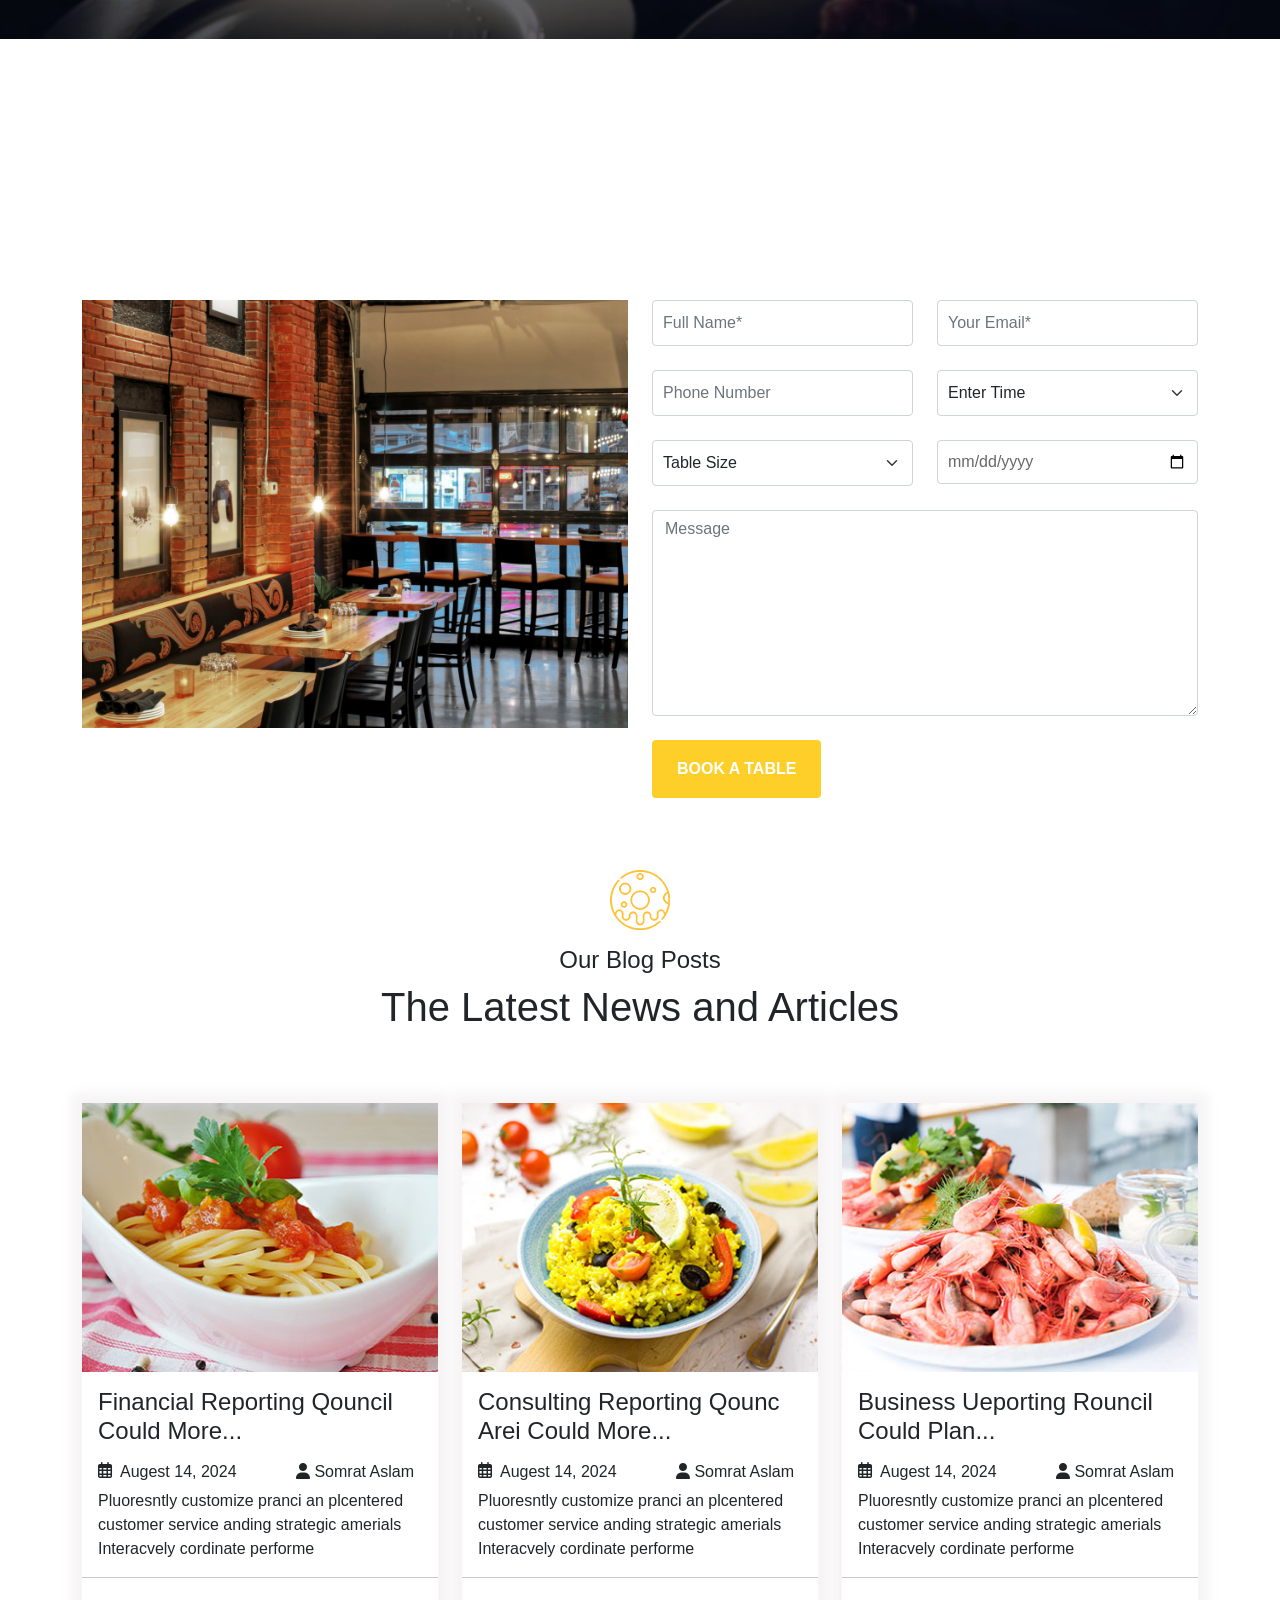
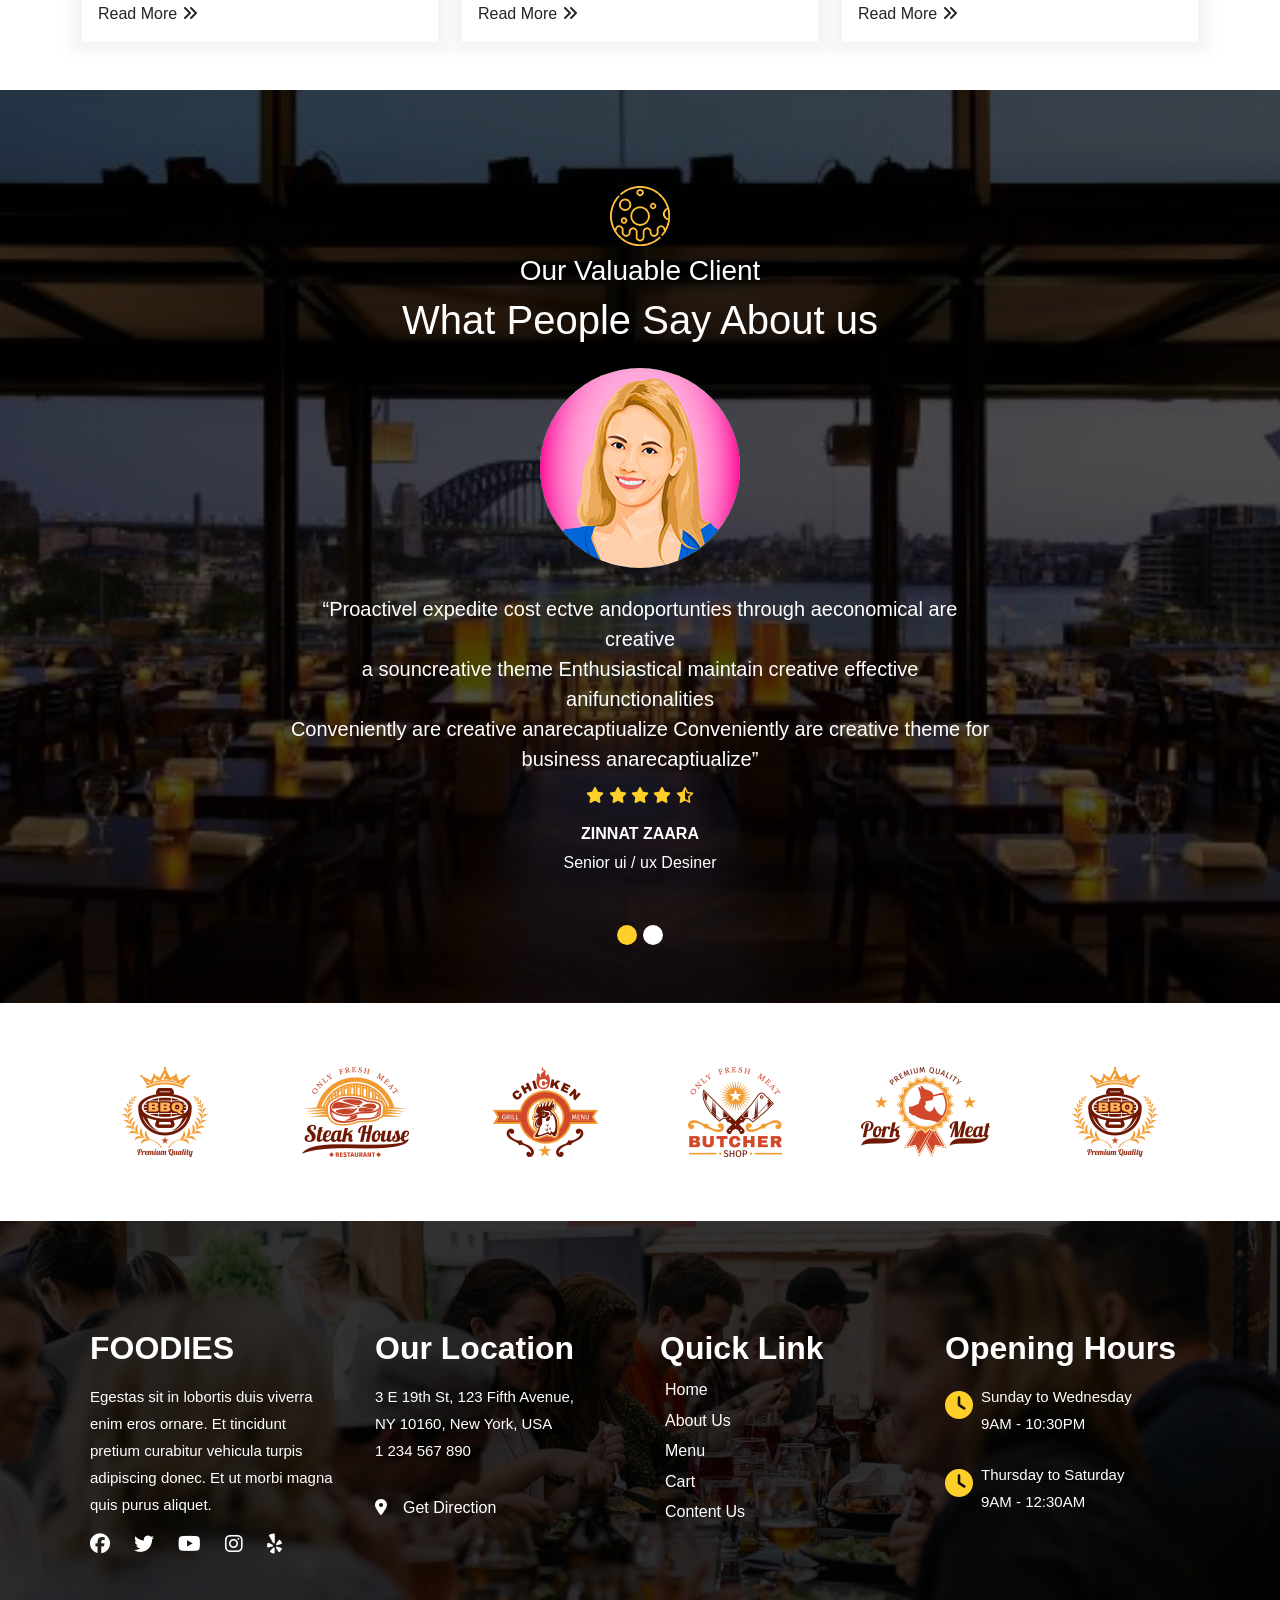
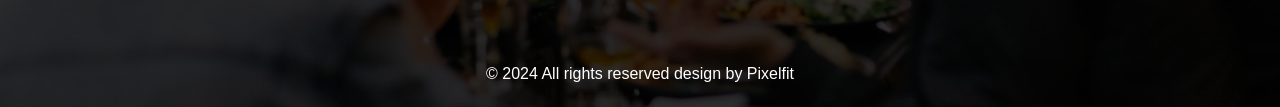
==== commit 926ea24d: "Update index.html" ====
--- a/index.html
+++ b/index.html
@@ -61,8 +61,7 @@
             <p class="fs-3 text-white">Best For Restaurant Bootstrap Theme</p>
         </div>
         <div class="btns text-center">
-            <button class="btn btn-1 fw-bold px-5 py-3 ms-5 mt-5" data-aos="fade-down" data-aos-duration="2000">ORDER
-                NOW</button>
+            
             <a href="#BookTable"><button class="btn btn-2 fw-bold px-5 py-3 ms-5 mt-5" data-aos="fade-down"
                     data-aos-duration="2000">BOOK A TABLE</button></a>
         </div>
@@ -938,4 +937,5 @@
 
 </body>
 
-</html>+
+</html>
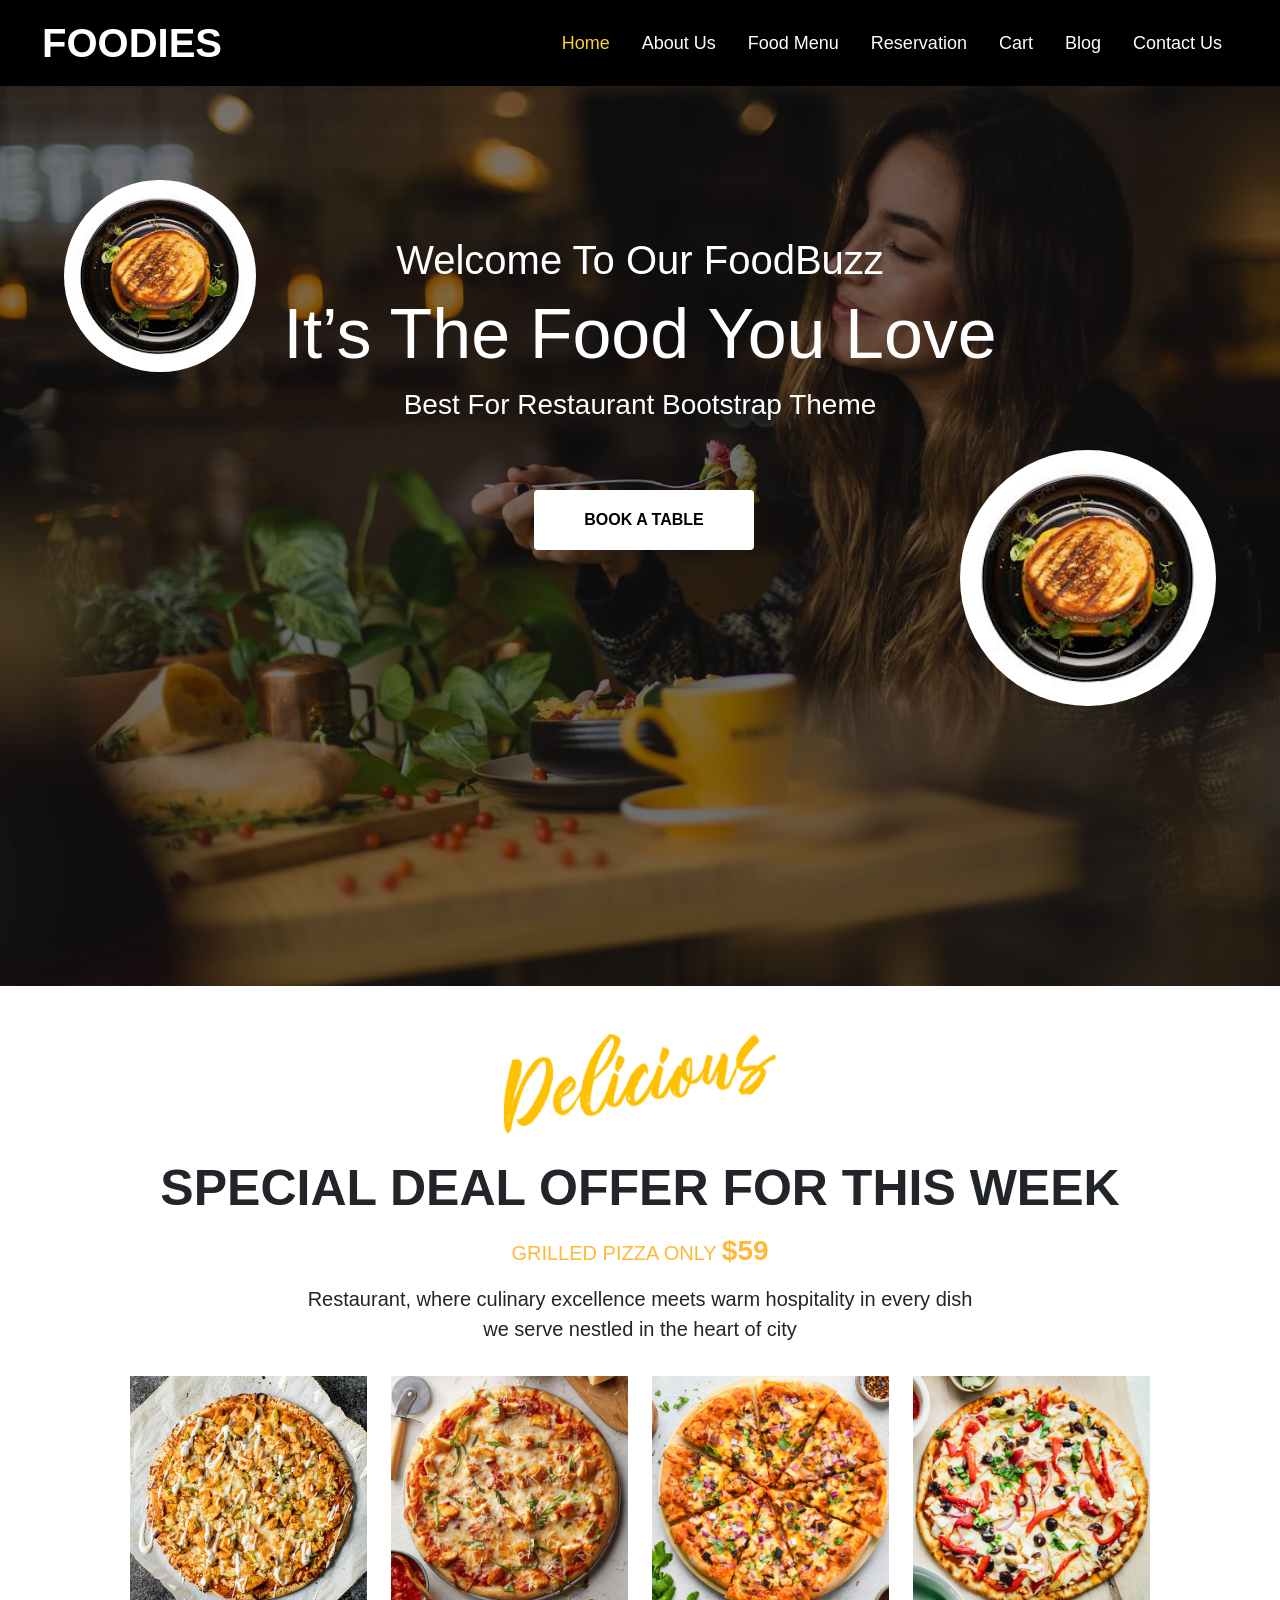
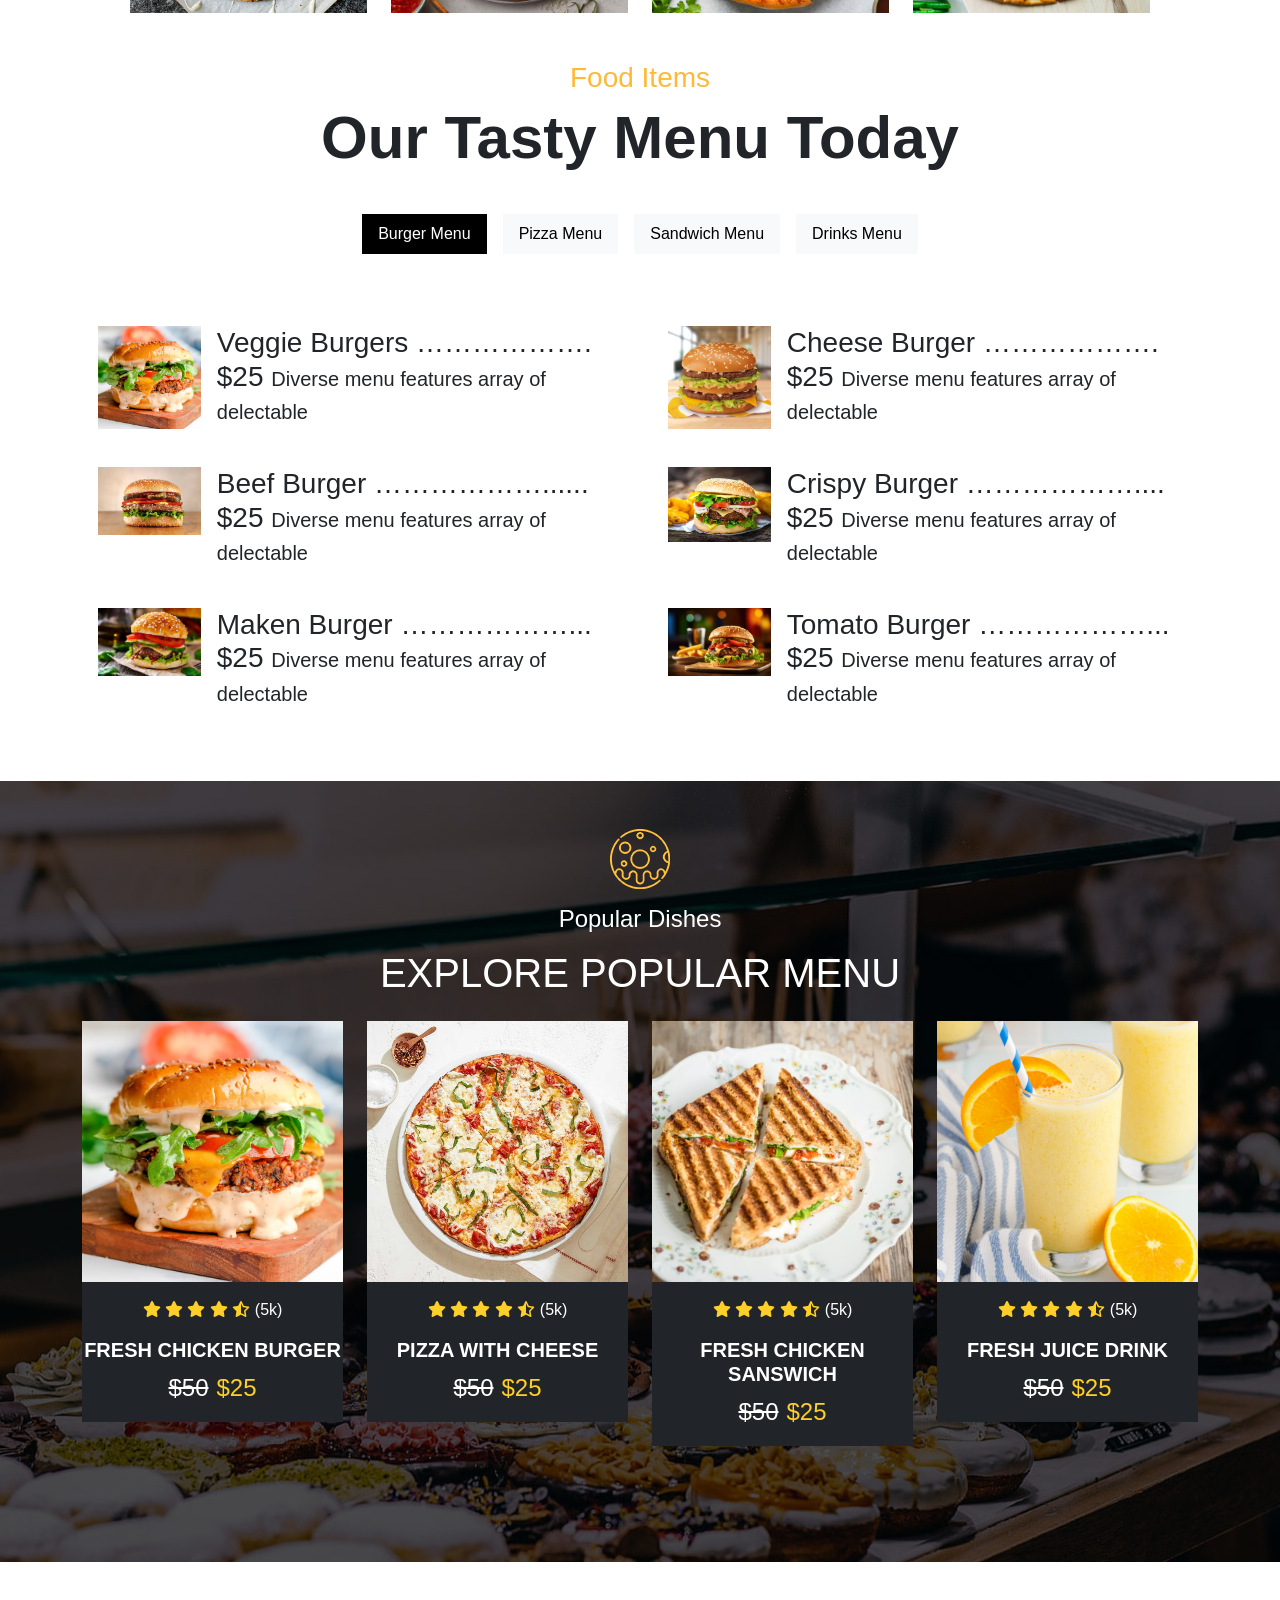
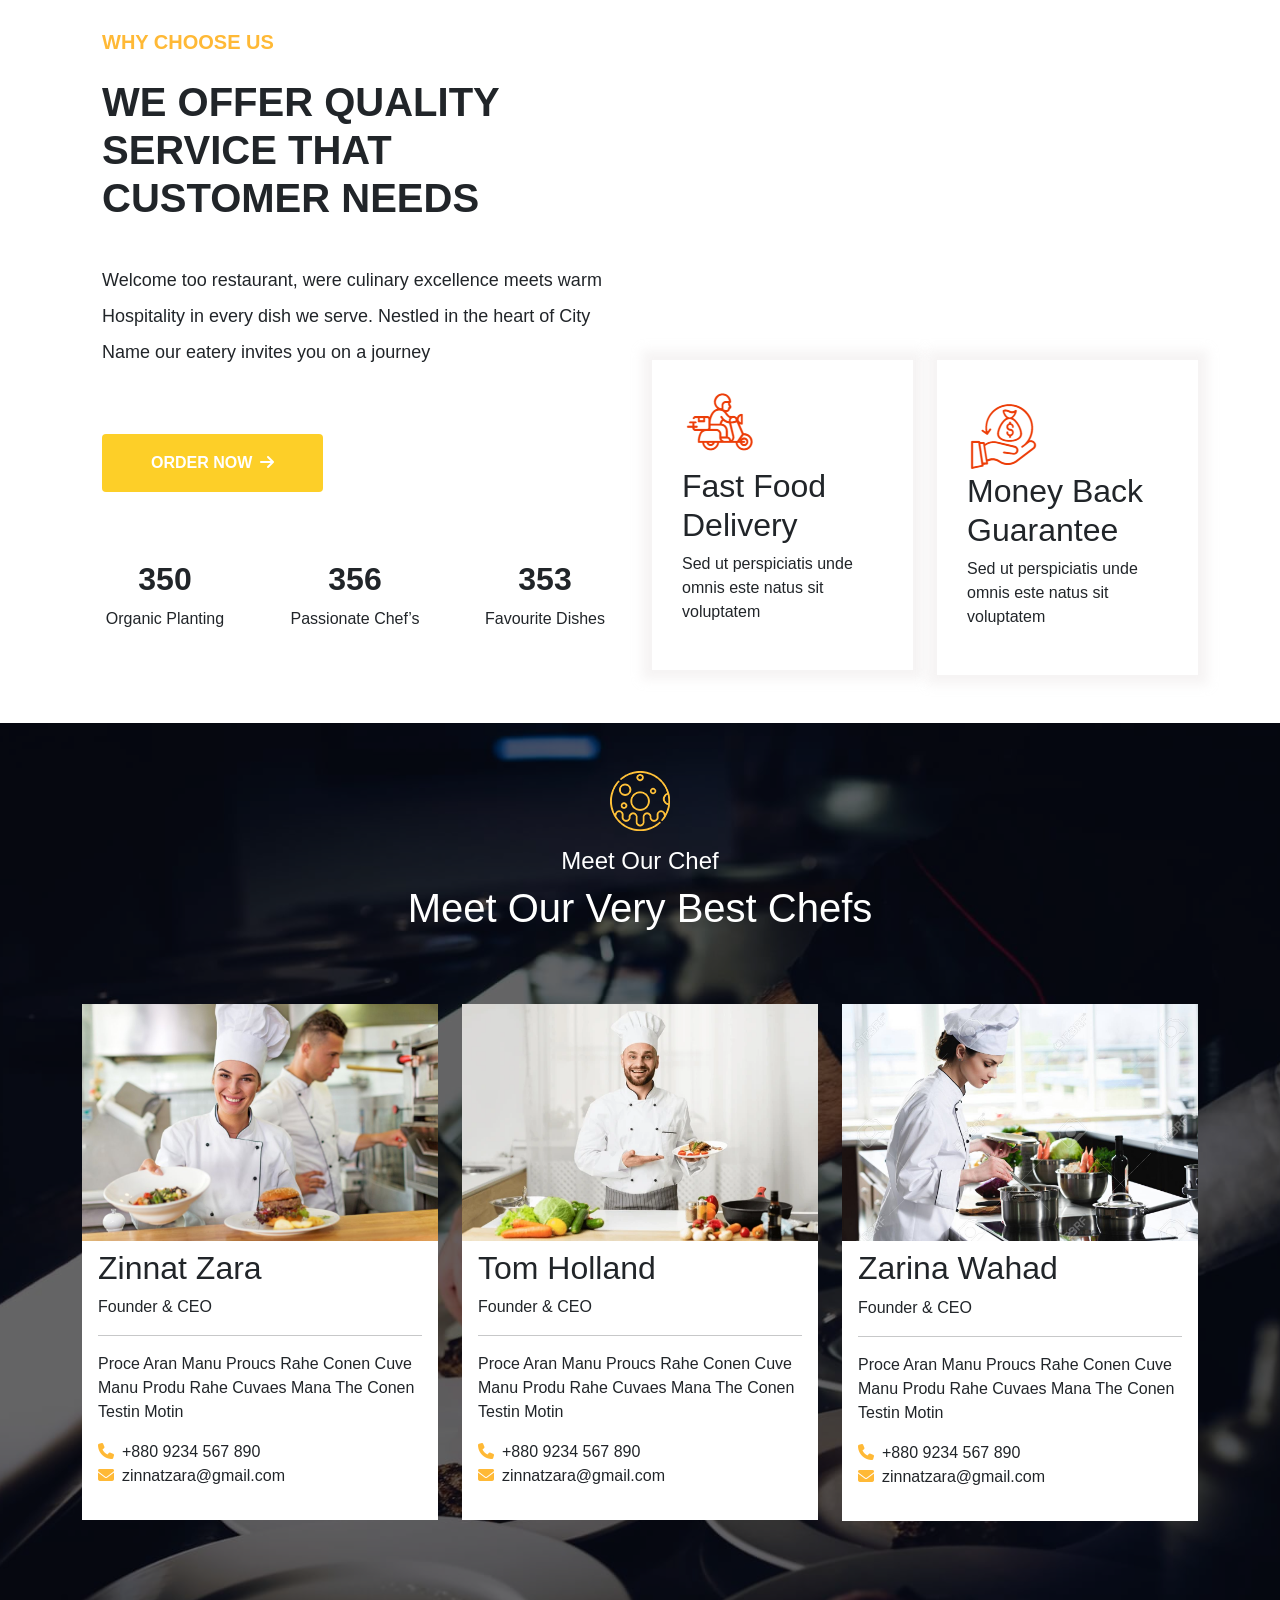
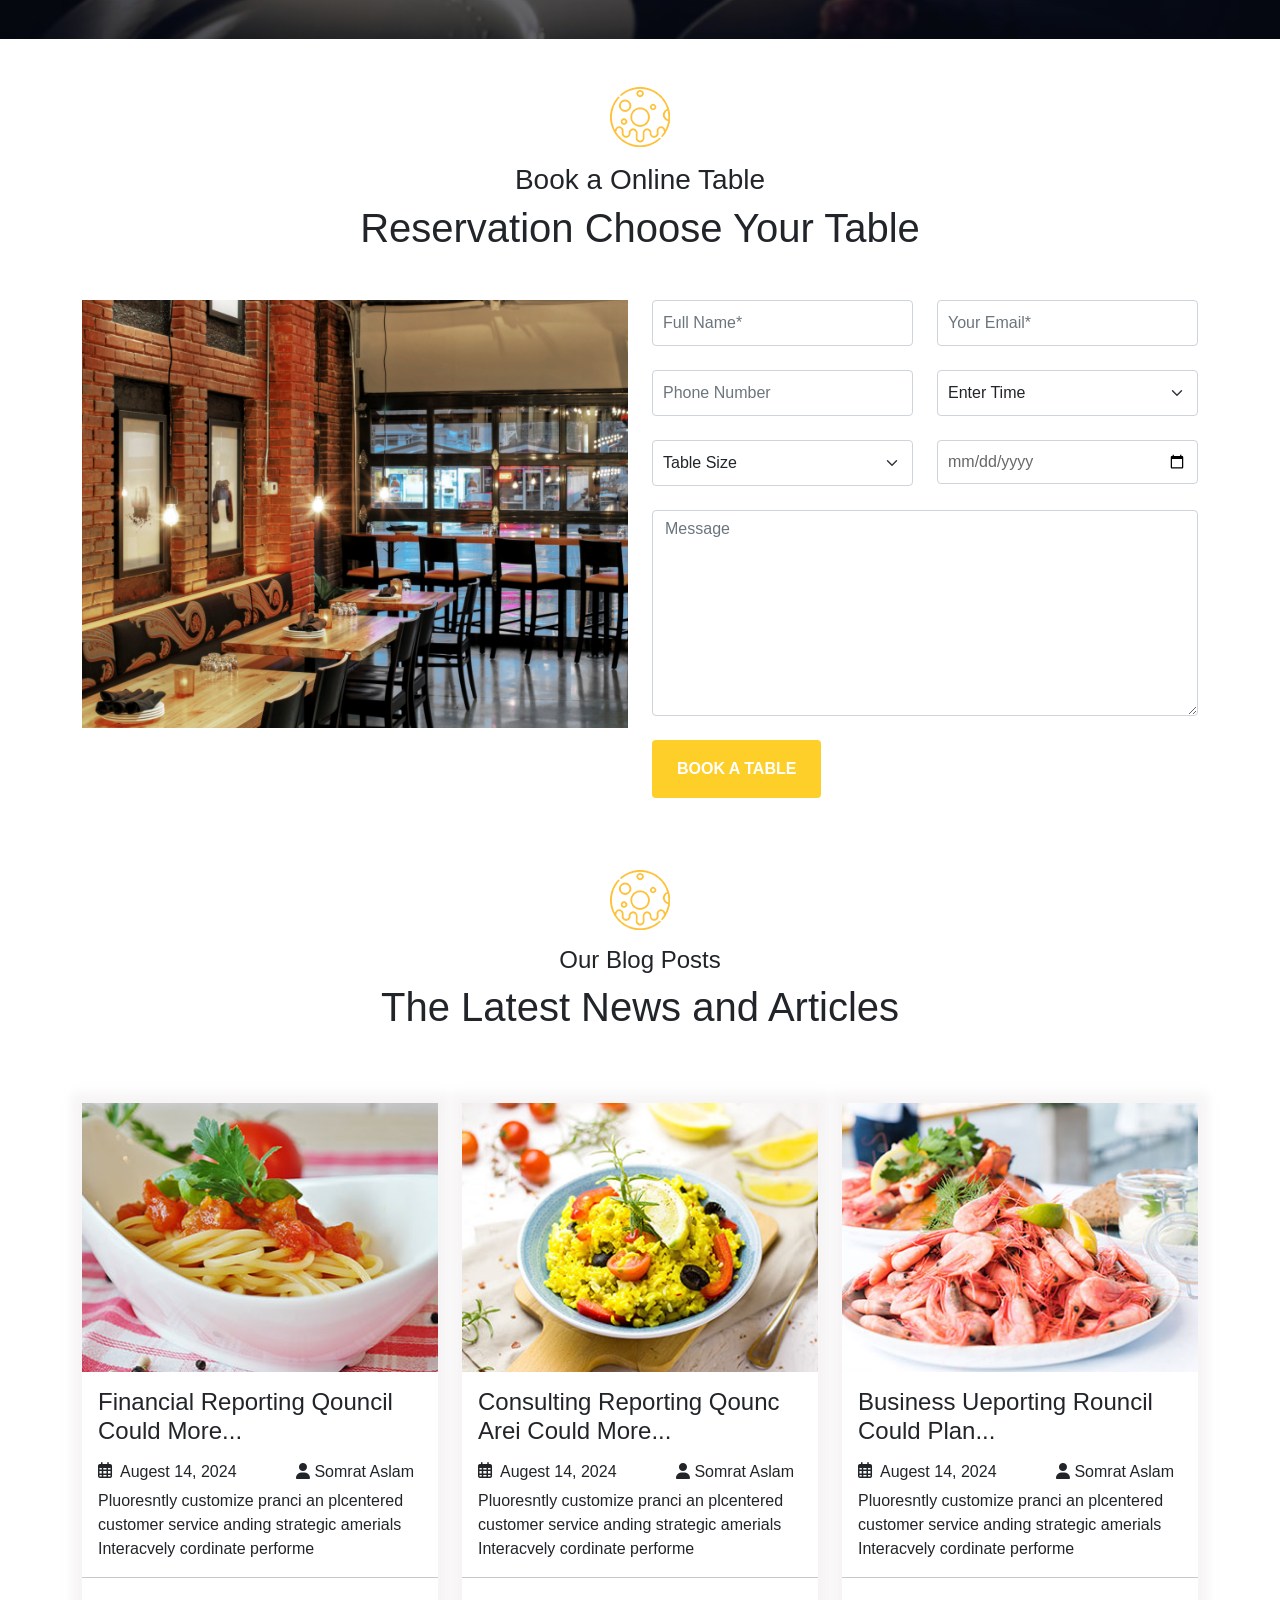
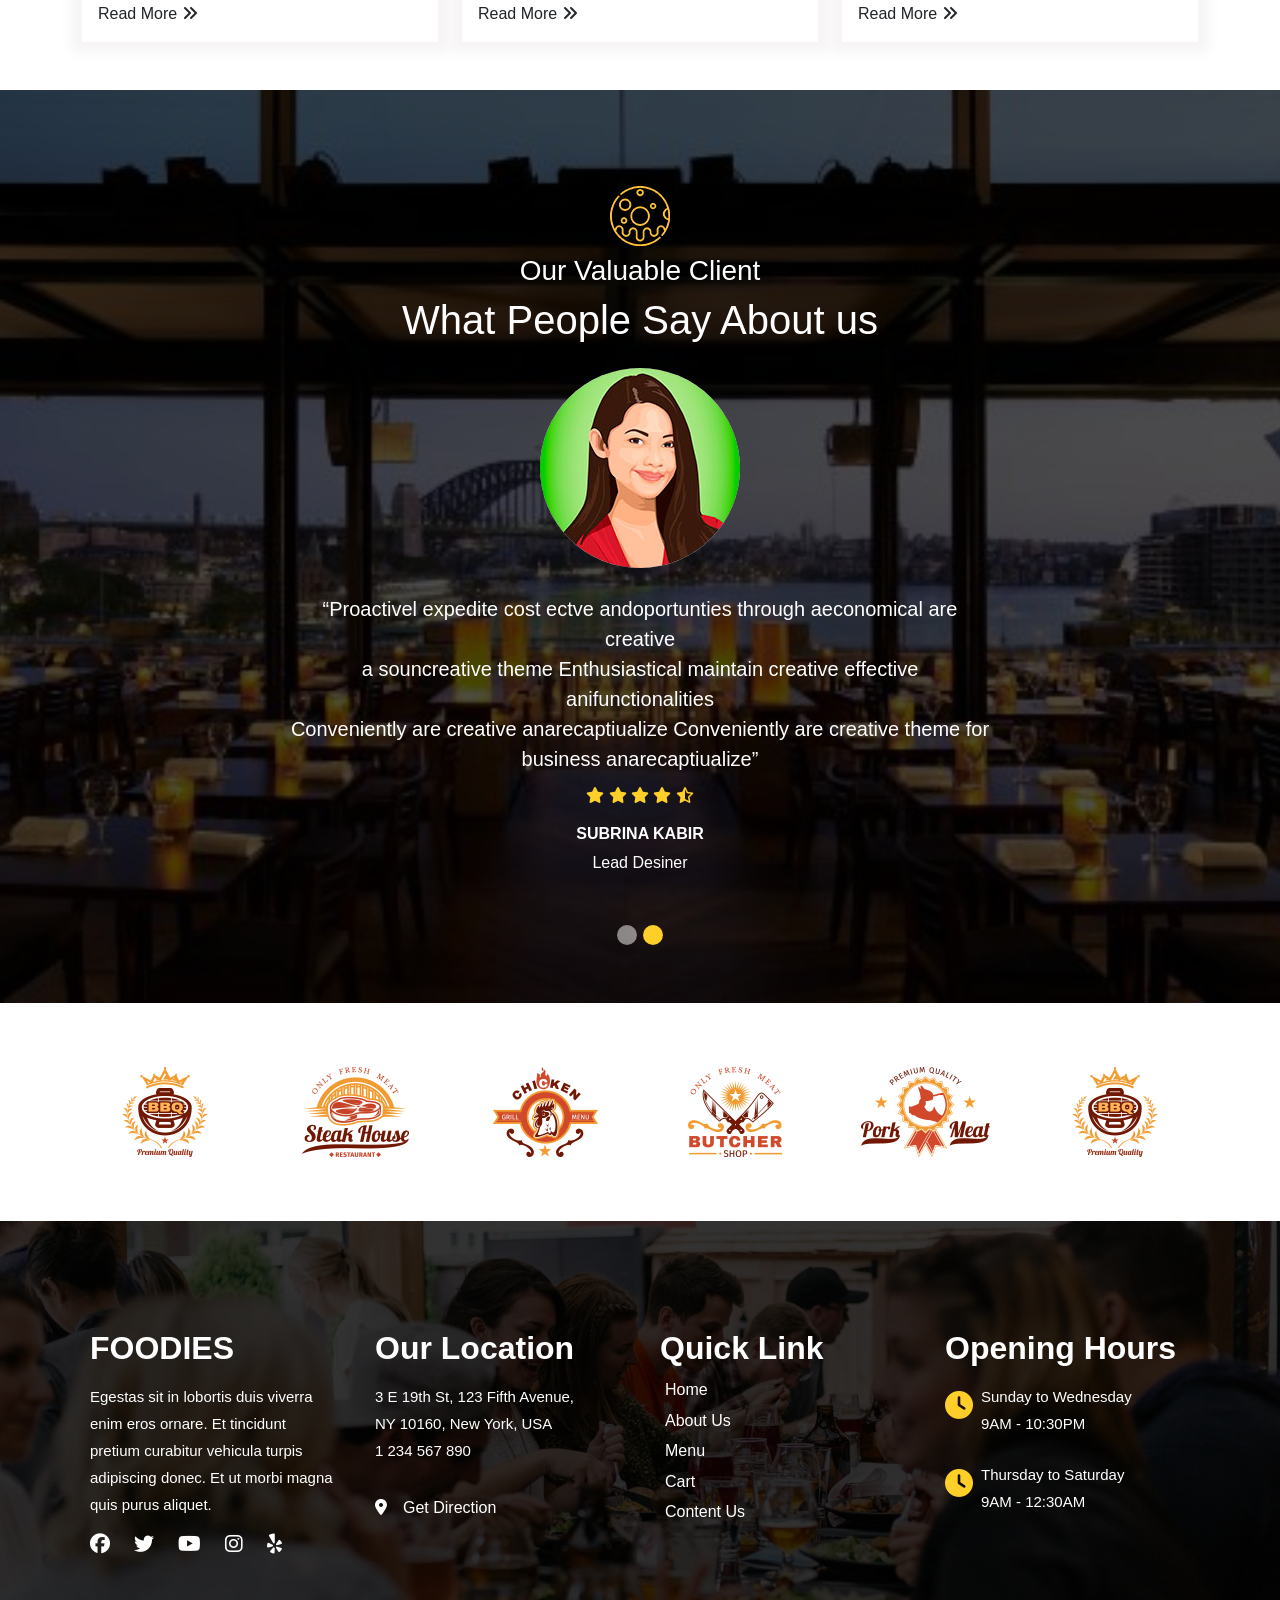
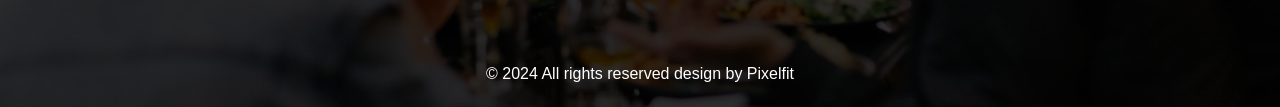
==== commit e1d3064e: "Update index.html" ====
--- a/index.html
+++ b/index.html
@@ -61,9 +61,7 @@
             <p class="fs-3 text-white">Best For Restaurant Bootstrap Theme</p>
         </div>
         <div class="btns text-center">
-            
-            <a href="#BookTable"><button class="btn btn-2 fw-bold px-5 py-3 ms-5 mt-5" data-aos="fade-down"
-                    data-aos-duration="2000">BOOK A TABLE</button></a>
+            <a href="#BookTable"><button class="btn btn-1 fw-bold px-5 py-3 ms-2 mt-5" data-aos="fade-down" data-aos-duration="2000">BOOK A TABLE</button></a>
         </div>
         <div class="img-2"><img src="Assets/Images/sandwich.jpeg"></div>
     </div>
@@ -939,3 +937,4 @@
 
 
 </html>
+
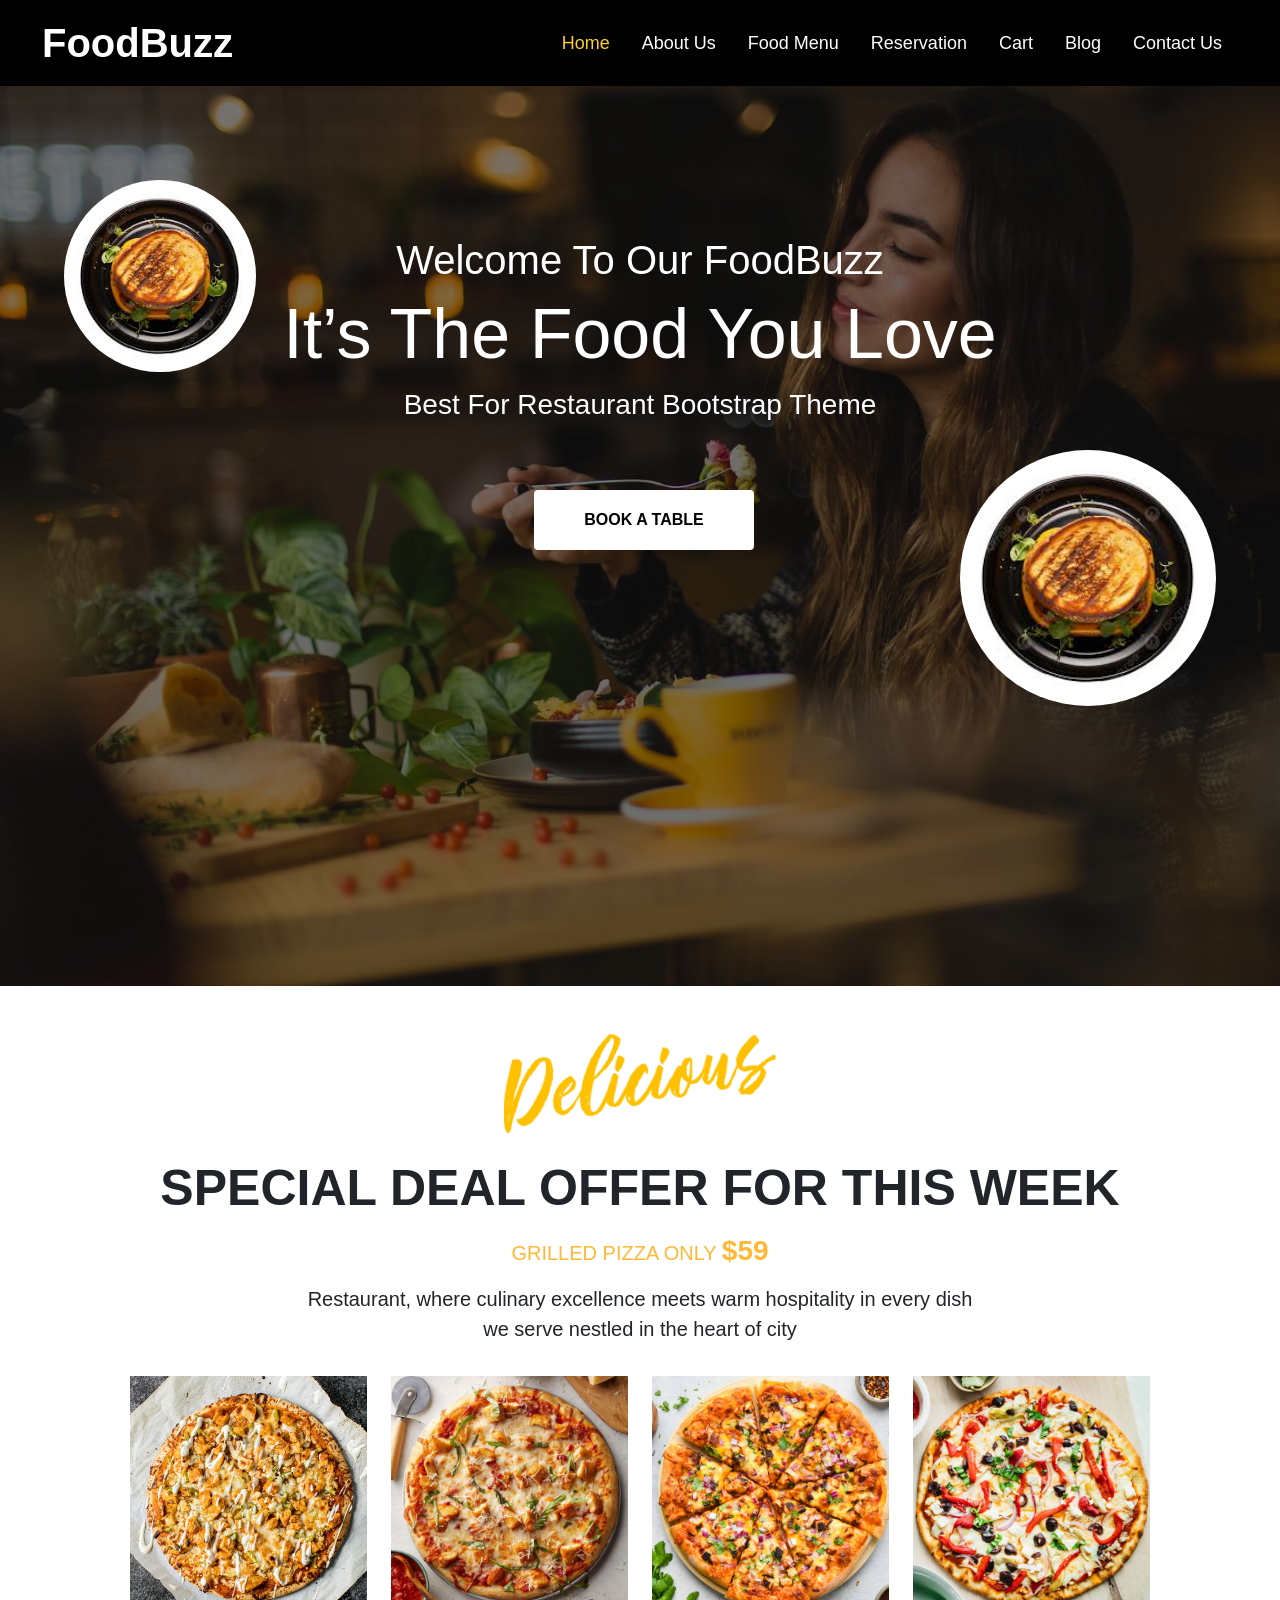
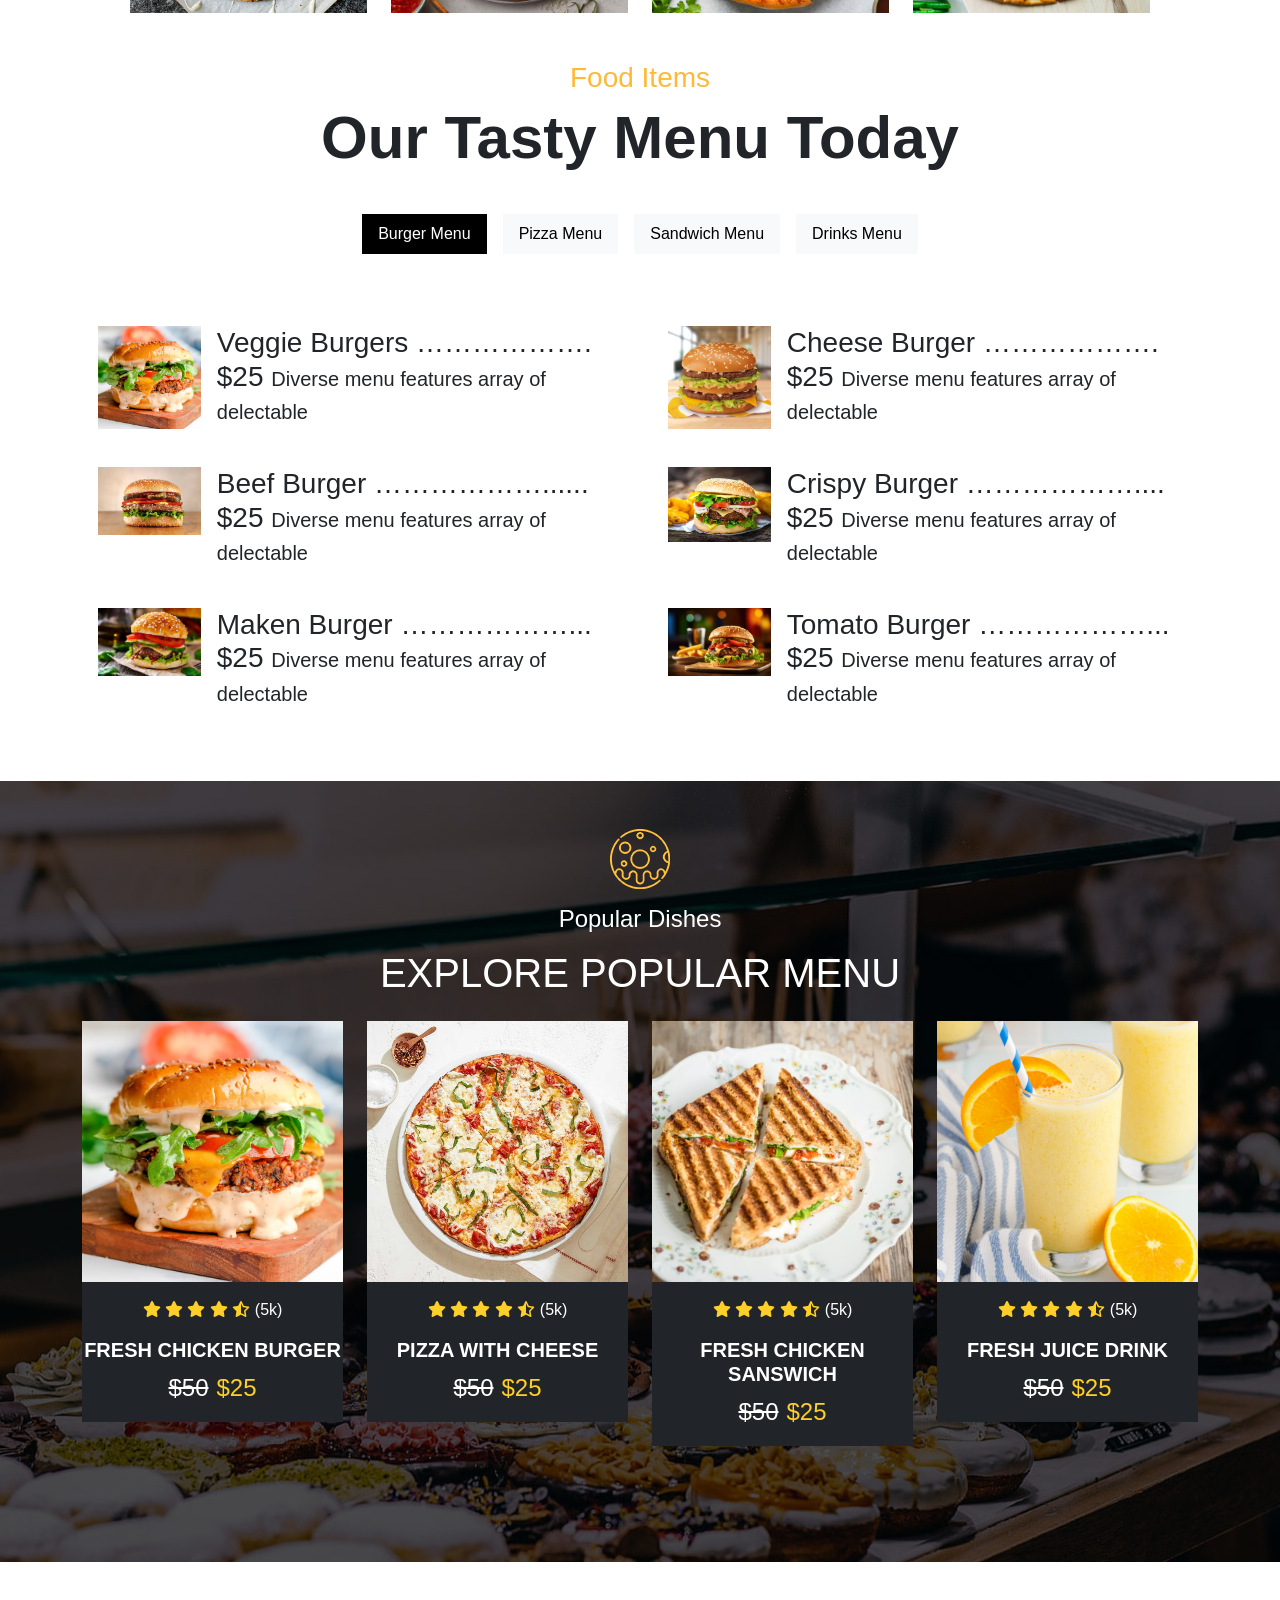
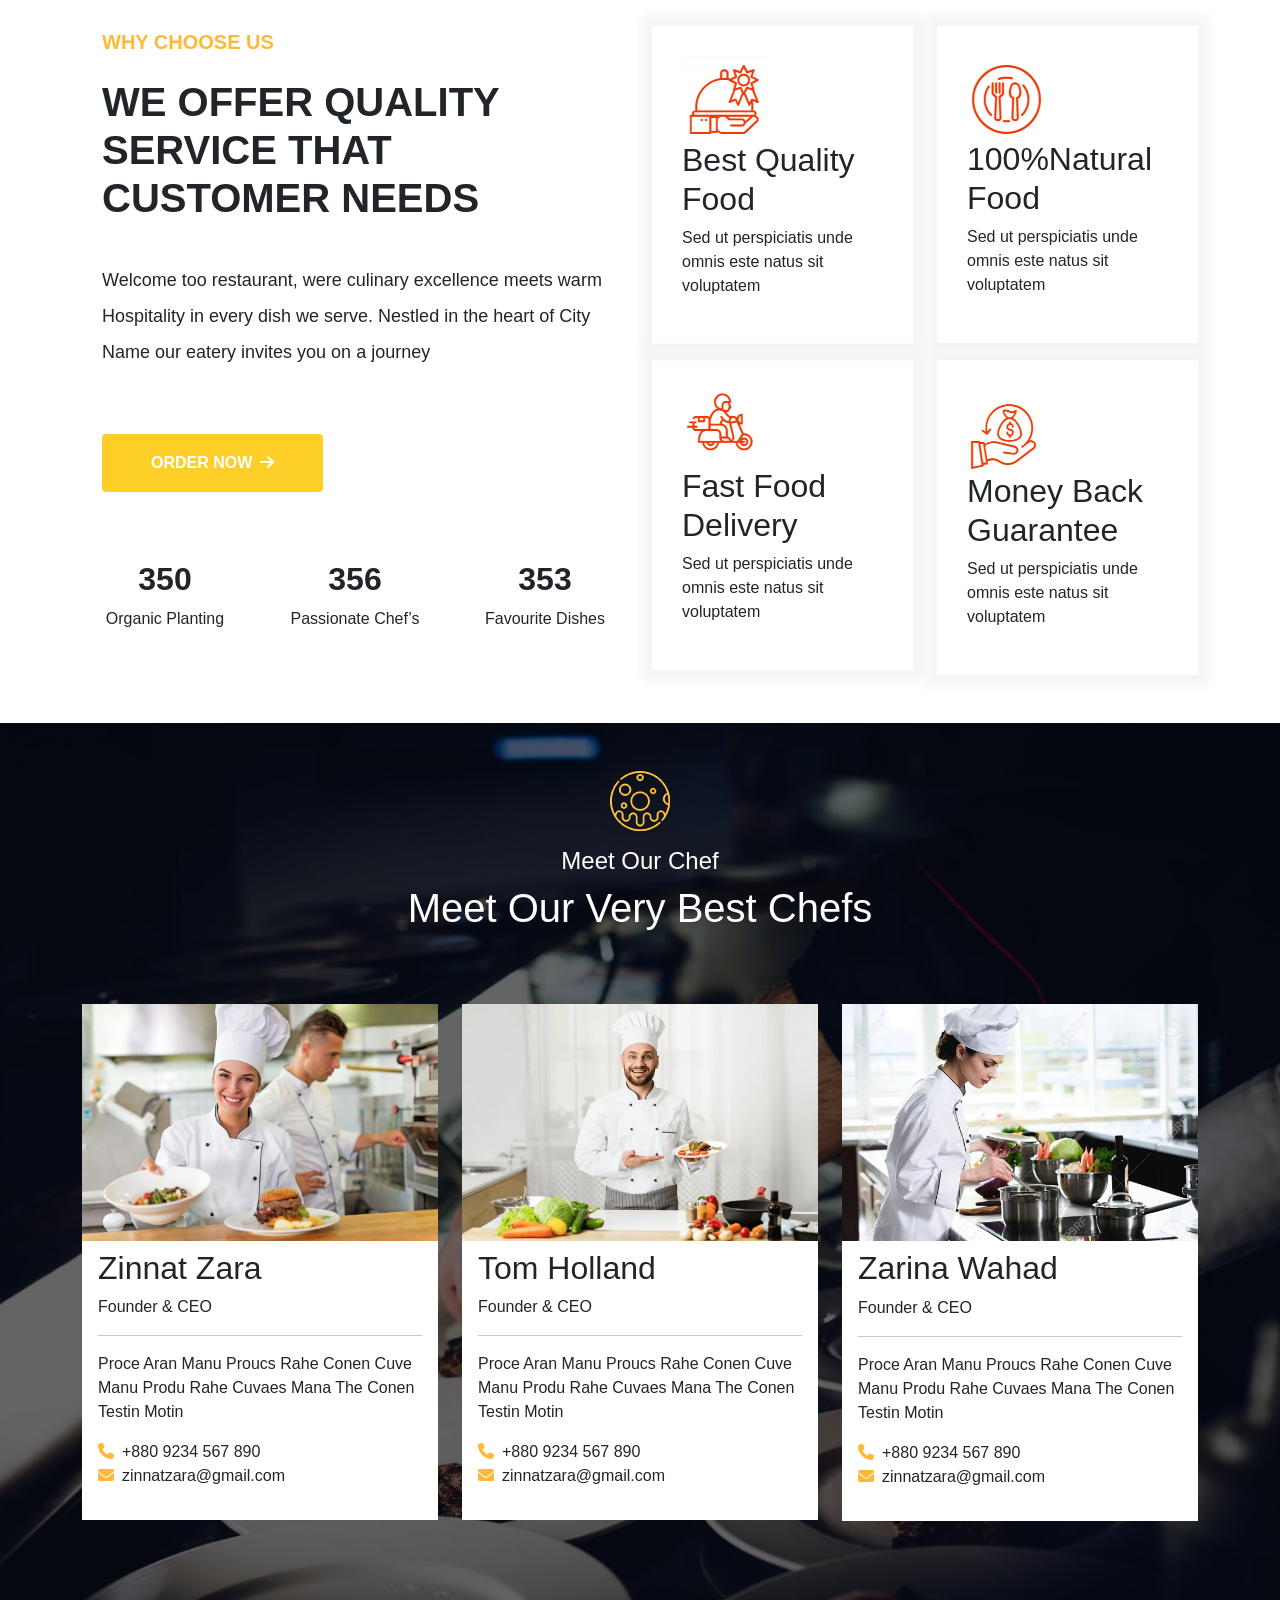
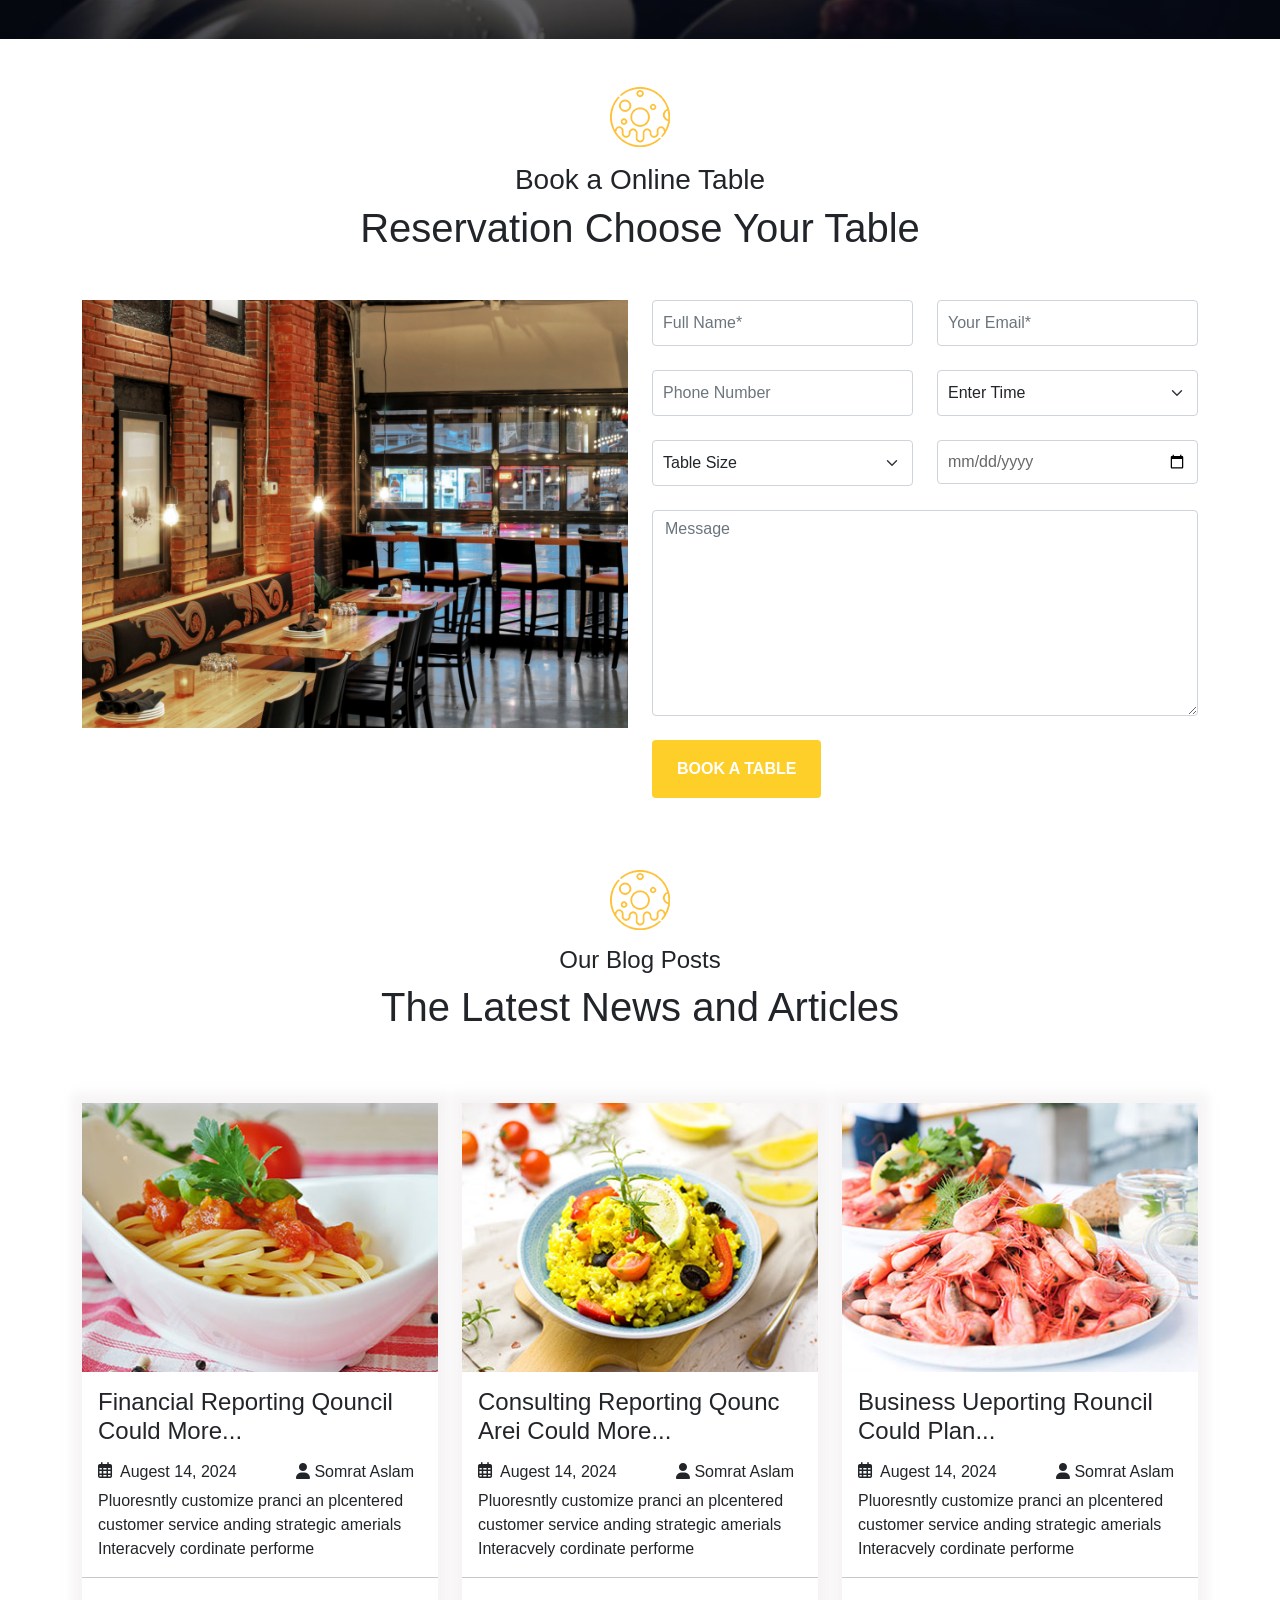
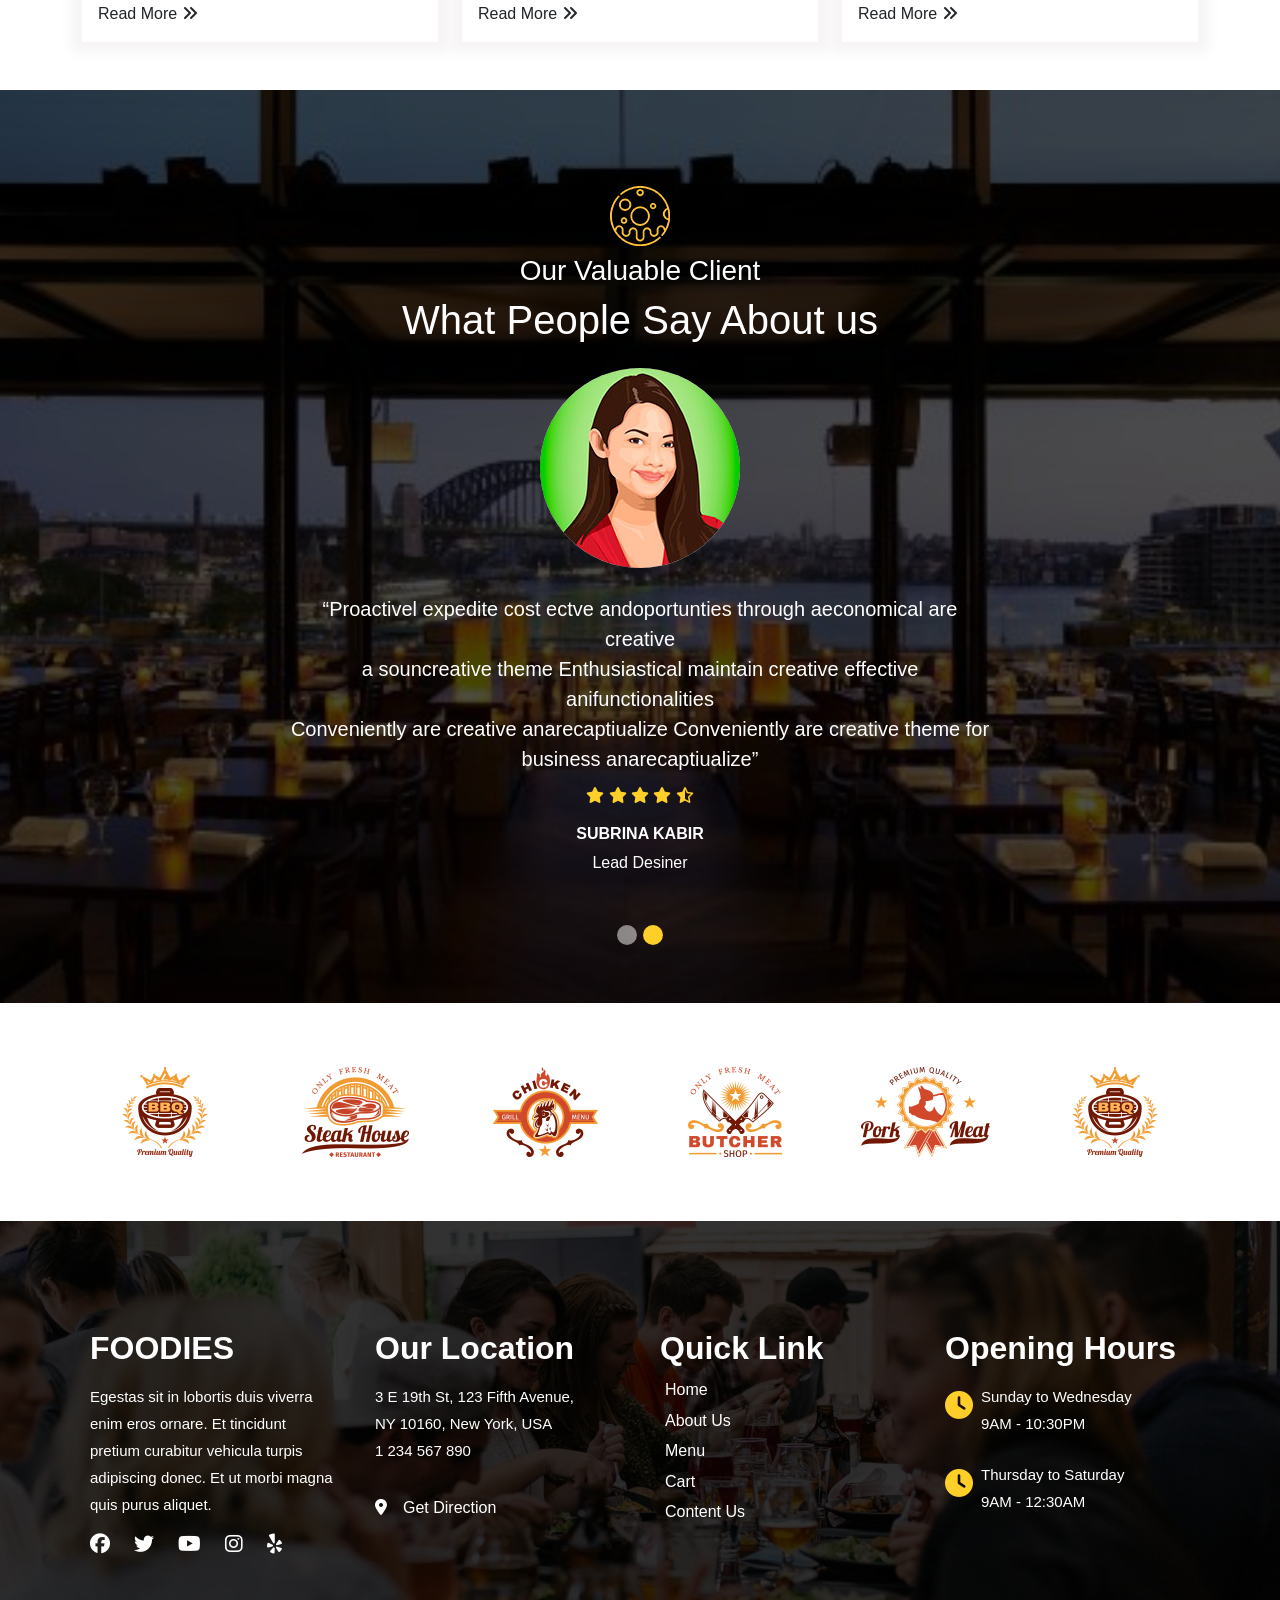
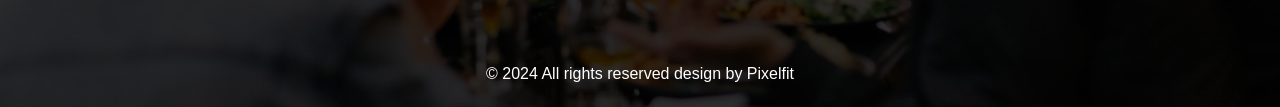
==== commit be8681eb: "Update index.html" ====
--- a/index.html
+++ b/index.html
@@ -19,7 +19,7 @@
     <!-- Nav-Section -->
         <nav class="navbar navbar-expand-lg navbar-light">
             <div class="container-fluid">
-                <a class="navbar-brand fw-bold fs-1" href="#">FOODIES</a>
+                <a class="navbar-brand fw-bold fs-1" href="#">FoodBuzz</a>
                 <button class="navbar-toggler" type="button" data-bs-toggle="collapse"
                     data-bs-target="#navbarSupportedContent" aria-controls="navbarSupportedContent"
                     aria-expanded="false" aria-label="Toggle navigation">
@@ -938,3 +938,4 @@
 
 </html>
 
+
--- a/Assets/CSS/index.css
+++ b/Assets/CSS/index.css
@@ -20,11 +20,13 @@
   /* margin-top: 10px; */
 }
 /* Nav-Section */
+  nav{
+    z-index: 100;
+  }
   .navbar {
     padding: 0 30px;
     position: sticky !important;
     top: 0;
-    z-index: 2;
     background: var(--black-color);
   }
 .navbar-light .navbar-brand {
@@ -654,7 +656,7 @@
     border-radius: 0;
 }
 .bg-transparent{
-  z-index: -1;
+  z-index: 1;
 }
 .cart-head{
   background: transparent;
@@ -733,3 +735,6 @@
   height: 110px;
 }
 /* End Foods-Menu Section */
+
+
+
